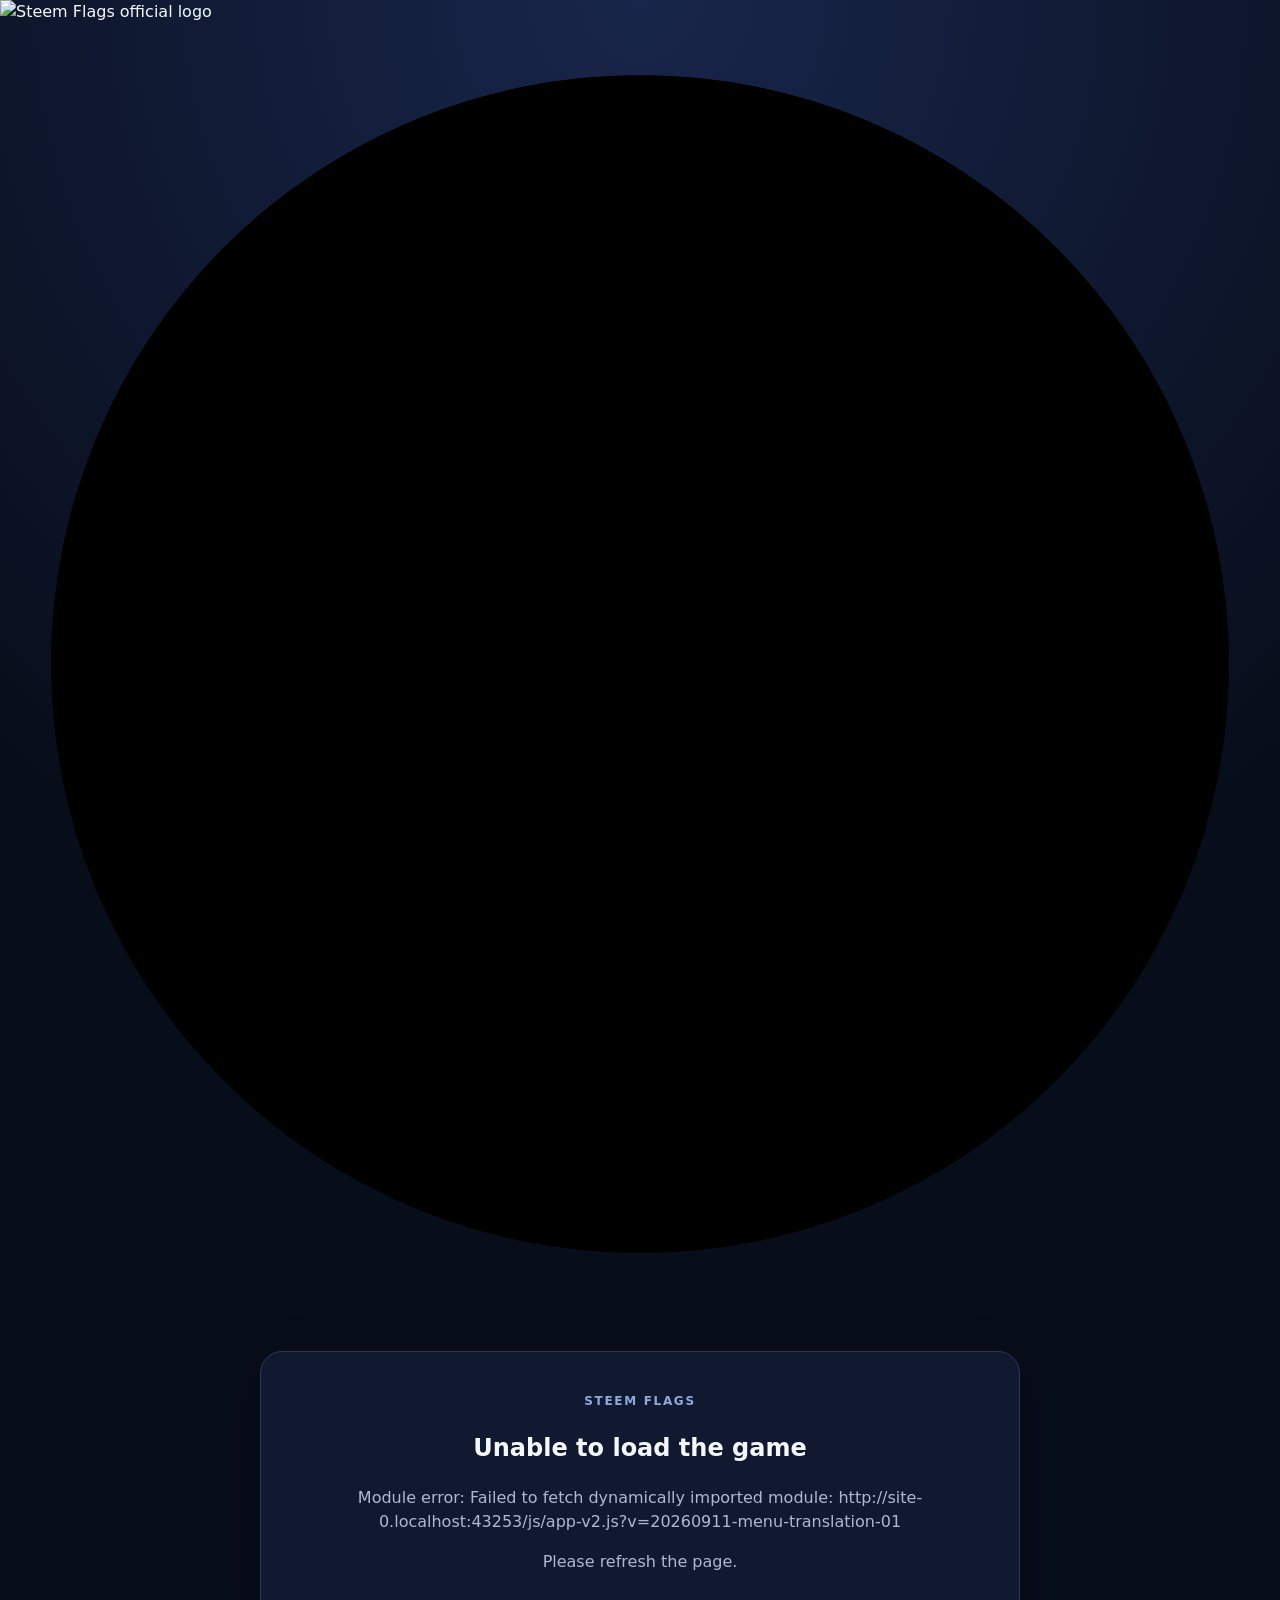
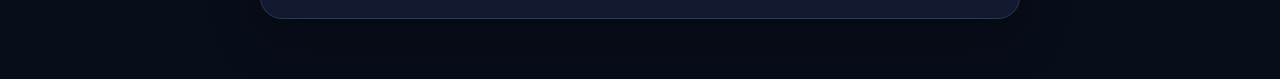
==== index.html @ 1aeba2ec "Refresh app loader version for menu update" ====
<!doctype html><html lang="en" dir="ltr"><head><meta charset="utf-8"><meta name="viewport" content="width=device-width, initial-scale=1, viewport-fit=cover"><meta name="theme-color" content="#080d1a"><meta name="description" content="Steem Flags - Guess the flags and earn $STEEM"><meta name="application-name" content="Steem Flags"><meta name="robots" content="index,follow"><title>Steem Flags</title><link rel="stylesheet" href="css/style.css?v=20260829-mobile-02"><link rel="stylesheet" href="css/preloader.css?v=20260828-logo-01"><script src="js/preloader.js?v=20260828-logo-01" defer></script><script src="js/d2e-logo.js?v=20260826-avatar-03" defer></script><script src="https://unpkg.com/@esteemapp/dsteem@0.11.5/dist/dsteem.js"></script></head><body><div id="sf-preloader" role="status" aria-label="Loading Steem Flags"><div class="sf-loader-inner"><div class="sf-loader-logo" aria-hidden="true"><img class="sf-loader-logo-base" src="./assets/steemflags_logo.png" alt="Steem Flags official logo" decoding="async" fetchpriority="high"></div><svg class="sf-loader-ring" viewBox="0 0 100 100" aria-hidden="true"><defs><linearGradient id="sfRingGradient" x1="0%" y1="100%" x2="100%" y2="0%"><stop offset="0%" stop-color="#ffffff"/><stop offset="50%" stop-color="#ffffff"/><stop offset="100%" stop-color="#ffffff"/></linearGradient></defs><circle class="sf-loader-ring-track" cx="50" cy="50" r="46" pathLength="100"></circle><circle class="sf-loader-ring-progress" cx="50" cy="50" r="46" pathLength="100"></circle></svg></div></div><div id="app" aria-live="polite"><main class="appShell"><section class="card hero"><p class="eyebrow">STEEM FLAGS</p><h1>Loading Steem Flags…</h1><p class="muted">Preparing the game interface.</p></section></main></div><noscript><main class="appShell"><section class="appShell"><h1>Steem Flags</h1><p class="muted">JavaScript is required to play the game.</p></section></noscript><script>window.addEventListener('error',function(event){console.error('Steem Flags startup error:',event.error||event.message);const app=document.getElementById('app');if(app&&app.querySelector('h1')?.textContent.includes('Loading')){const detail=String(event.error?.message||event.message||'JavaScript module failed to load').replace(/[<>&]/g,'');app.innerHTML='<main class="appShell"><section class="card hero"><p class="eyebrow">Unable to load the game</p><p class="muted">Startup error: '+detail+'</p><p class="muted">Please refresh the page.</p></section></main>'}});window.addEventListener('unhandledrejection',function(e){console.error('Steem Flags startup rejection:',e.reason);const app=document.getElementById('app');if(app&&app.querySelector('h1')?.textContent.includes('Loading')){const detail=String(e.reason?.message||e.reason||'Module failed to load').replace(/[<>&]/g,'');app.innerHTML='<main class="appShell"><section class="appShell"><h1>Startup error</h1><p class="muted">'+detail.replace(/[<>&]/g,'')+'</p><p class="muted">Please refresh the page.</p></section></main>'}});</script><script src="js/config.js?v=20260820-01"></script><script src="js/standard-flags.js?v=20260828-flags-02"></script><script src="js/more-info-patch.js?v=20260826-more-info-01"></script><script src="js/app-v2-loader.js?v=20260911-menu-translation-02"></script><script src="js/country-i18n.js?v=20260831-02"></script></body></html>
---- css/style.css ----
:root{font-family:system-ui,-apple-system,BlinkMacSystemFont,"Segoe UI",sans-serif;color:#f5f7ff;background:#080d1a;line-height:1.5}*{box-sizing:border-box}html{direction:ltr}body{margin:0;min-height:100vh;background:radial-gradient(circle at top,#18264b,#080d1a 55%);display:flex;flex-direction:column}.topbar{direction:ltr;position:sticky;top:0;z-index:100;display:block;min-height:64px;padding:8px max(12px,4vw);background:rgba(8,13,26,.94);backdrop-filter:blur(12px);border-bottom:1px solid #263250}.iconButton{display:inline-flex!important;align-items:center;justify-content:center;background:#1b2744;color:#fff;position:absolute!important;left:max(12px,4vw)!important;right:auto!important;top:50%;transform:translateY(-50%)!important;z-index:110;width:46px;height:46px;padding:0;font-size:1.35rem;line-height:1;border:0;border-radius:12px;cursor:pointer;touch-action:manipulation;-webkit-tap-highlight-color:transparent;direction:ltr!important}.brand{color:#fff;text-decoration:none;display:flex;align-items:center;flex:0 0 auto;position:relative;z-index:105}.stats{display:flex;justify-content:flex-end;align-items:center;gap:12px;font-size:.86rem;margin-left:0;min-width:0;width:100%;padding-left:64px;white-space:nowrap;overflow-x:auto;overflow-y:hidden}.stats[hidden]{display:none}.asset{display:inline-flex;align-items:center;gap:5px;flex:0 0 auto;white-space:nowrap}.assetIcon{display:inline-flex;align-items:center;justify-content:center;font-size:.78rem;font-weight:800}.steemAsset{gap:5px;flex:0 0 auto}.steemLogo{width:18px!important;height:18px!important;min-width:18px!important;max-width:18px!important;min-height:18px!important;max-height:18px!important;display:block;object-fit:contain;flex:0 0 18px}.sfAsset{gap:5px;flex:0 0 auto;white-space:nowrap}.sfLogo{width:20px!important;height:20px!important;min-width:20px!important;max-width:20px!important;min-height:20px!important;max-height:20px!important;display:block;object-fit:contain;object-position:center;flex:0 0 20px}.assetLabel{display:inline!important;visibility:visible!important;opacity:1!important;font-weight:500}.gameLogo{display:block;object-fit:contain;pointer-events:none}.logoSmall{width:48px;height:48px;flex:0 0 48px}.logoMedium{width:min(190px,45vw);height:auto;aspect-ratio:600/620;margin:0 auto 14px}.iconButton,.menu button,.primary,.secondary{font:inherit}.menu{position:fixed;top:72px;left:max(12px,4vw);right:auto;z-index:200;background:#111a30;border:1px solid #2b3858;border-radius:14px;padding:8px;box-shadow:0 12px 35px #0008;min-width:190px}.menu>*{display:block;width:100%;padding:10px 14px;color:#fff;background:transparent;text-decoration:none;text-align:left;border-radius:8px}.menu>*:hover{background:#1e2b4a}.menuLanguage{display:flex!important;align-items:center;justify-content:space-between;gap:10px}.menuLanguage select{background:#182442;color:#fff;border:1px solid #39496f;border-radius:8px;padding:7px}.appShell{width:min(760px,92vw);margin:auto;padding:40px 0}.card{background:rgba(17,26,48,.94);border:1px solid #2b3858;border-radius:22px;padding:28px;box-shadow:0 18px 50px #0005;margin-bottom:20px}.hero{text-align:center}.eyebrow{letter-spacing:.14em;font-size:.75rem;color:#8fa9dc;font-weight:700}.muted{color:#aeb9d0}.primary{background:#5b7cfa;color:#fff;font-weight:800;min-width:180px;border:0;border-radius:12px;padding:11px 15px;cursor:pointer}.secondary{background:#26365c;color:#fff;border:0;border-radius:12px;padding:11px 15px;cursor:pointer}.resumeButton{display:block;margin:12px auto 0}.primary:disabled{opacity:.55;cursor:not-allowed}.gameHeader{display:flex;justify-content:space-between;color:#aeb9d0;font-size:.9rem}.quizProgress{height:6px;width:100%;background:#202d49;border-radius:999px;overflow:hidden;margin:0 0 12px}.quizProgressBar{height:100%;width:0;background:#3d8bfd;border-radius:999px;transition:width .3s ease}.flagWrap{display:grid;place-items:center;min-height:220px;margin:18px 0}.flag{display:flex;align-items:center;justify-content:center;width:min(92%,520px);height:220px;line-height:1;user-select:none;overflow:hidden}.flagImageAsset{display:block;width:auto;height:auto;max-width:100%;max-height:100%;object-fit:contain;filter:drop-shadow(0 8px 18px #0006)}.answers{display:grid;grid-template-columns:1fr 1fr;gap:12px}.answer{padding:15px;border:1px solid #39496f;background:#182442;color:#fff;border-radius:12px;cursor:pointer;font:inherit}.answer:hover{background:#22325a}.answer.correct{background:#165c46}.answer.wrong{background:#6b2932}.answer:disabled{cursor:default}.feedback{min-height:26px;font-weight:700;white-space:pre-line}.feedback.ok{color:#64dfb2}.feedback.bad{color:#ff8792}.countryInfoLink{display:block;width:100%;max-width:100%;margin:8px auto 14px;padding:0 4px;color:#4da3ff;text-decoration:none;font-weight:700;text-align:center;white-space:normal;overflow-wrap:break-word;word-break:normal;line-height:1.35}.countryInfoLink[hidden]{display:none!important}.countryInfoLink:hover{text-decoration:underline;color:#78bfff}.countryInfoLink:visited{color:#4da3ff}.leaderboard table{width:100%;border-collapse:collapse}.leaderboard th,.leaderboard td{padding:9px;border-bottom:1px solid #2b3858;text-align:left}.leaderboard .rank{text-align:center;width:60px}.leaderPlayer{display:flex;align-items:center;gap:9px;min-width:0}.leaderAvatar{width:32px;height:32px;min-width:32px;border-radius:50%;object-fit:cover;display:block;background:#26365c}.leaderboard td:last-child,.leaderboard th:last-child{text-align:center;width:90px}.siteFooter{width:min(760px,92vw);margin:0 auto 24px;padding:14px 18px;border:1px solid rgba(255,255,255,.14);border-radius:18px;background:rgba(17,26,48,.78);box-shadow:0 10px 30px rgba(0,0,0,.22);display:flex;align-items:center;justify-content:center;gap:8px;flex-wrap:wrap;text-align:center;font-size:.85rem;color:#aeb9d0}.siteFooter div{display:inline-flex;align-items:center}.siteFooter div+div::before{content:"•";margin-right:8px;color:#61739c}.siteFooter a{color:#4da3ff;text-decoration:none;font-weight:600}.siteFooter a:hover{text-decoration:underline;color:#78bfff}.siteFooter a:visited{color:#4da3ff}.steemSignupLink{color:#4da3ff}.steemSignupLink:hover{color:#78bfff}.steemSignupLink:visited{color:#4da3ff}.aboutText a:visited{color:#4da3ff}@media(max-width:560px){.topbar{min-height:58px;padding:6px 8px}.stats{gap:6px;font-size:.72rem;padding-left:52px}.steemLogo{width:16px!important;height:16px!important;min-width:16px!important;max-width:16px!important;min-height:16px!important;max-height:16px!important;flex-basis:16px}.sfLogo{width:18px!important;height:18px!important;min-width:18px!important;max-width:18px!important;min-height:18px!important;max-height:18px!important;flex-basis:18px}.logoSmall{width:40px;height:40px;flex-basis:40px}.iconButton{width:42px;height:42px}.appShell{width:calc(100vw - 16px);padding:8px 0 12px}.card{padding:12px 12px 14px;border-radius:16px;margin-bottom:10px}.gameHeader{font-size:.82rem;line-height:1.2;margin-bottom:4px}.quizProgress{height:5px;margin-bottom:7px}.flagWrap{min-height:clamp(125px,28vh,165px);height:clamp(125px,28vh,165px);margin:7px 0}.flag{width:100%;height:100%;max-height:165px}.flagImageAsset{max-width:100%;max-height:100%;width:auto;height:auto;object-fit:contain}.answers{grid-template-columns:1fr 1fr;gap:7px;margin-top:6px}.answer{min-height:48px;padding:9px 6px;font-size:.86rem;line-height:1.2}.feedback{min-height:22px;font-size:.88rem;line-height:1.25;margin:2px 0}.countryInfoLink{width:100%;max-width:100%;margin:4px auto 7px;padding:0 4px;font-size:.82rem;line-height:1.3;text-align:center;white-space:normal;overflow-wrap:break-word;word-break:normal}.primary,.secondary{padding:9px 12px;min-height:42px}.appShell:has(#gameView:not([hidden])){padding-top:4px;padding-bottom:4px}.card:has(#gameView:not([hidden])){padding:10px 10px 12px;margin-bottom:4px}.card:has(#gameView:not([hidden])) .flagWrap{margin:5px 0;min-height:clamp(120px,27vh,155px);height:clamp(120px,27vh,155px)}.card:has(#gameView:not([hidden])) .flag{max-height:155px}.card:has(#gameView:not([hidden])) .answers{gap:6px;margin-top:4px}.card:has(#gameView:not([hidden])) .answer{min-height:46px;padding:8px 5px}.card:has(#gameView:not([hidden])) .countryInfoLink{margin:3px auto 5px}.card:has(#gameView:not([hidden])) .feedback{min-height:20px;margin:1px 0}.logoMedium{width:140px}.leaderAvatar{width:30px;height:30px;min-width:30px}.siteFooter{width:calc(100vw - 16px);margin:0 auto 12px;padding:11px 12px;border-radius:15px;gap:4px;font-size:.78rem;line-height:1.35}.siteFooter div+div::before{margin-right:6px}}@media(max-width:560px) and (max-height:700px){.topbar{min-height:54px}.appShell:has(#gameView:not([hidden])){padding-top:2px}.card:has(#gameView:not([hidden])){padding:8px 9px 10px}.card:has(#gameView:not([hidden])) .flagWrap{min-height:105px;height:105px}.card:has(#gameView:not([hidden])) .flag{max-height:105px}.card:has(#gameView:not([hidden])) .answer{min-height:43px;padding:7px 4px;font-size:.82rem}.card:has(#gameView:not([hidden])) .quizProgress{margin-bottom:5px}.card:has(#gameView:not([hidden])) .countryInfoLink{margin:2px auto 4px;font-size:.78rem}}
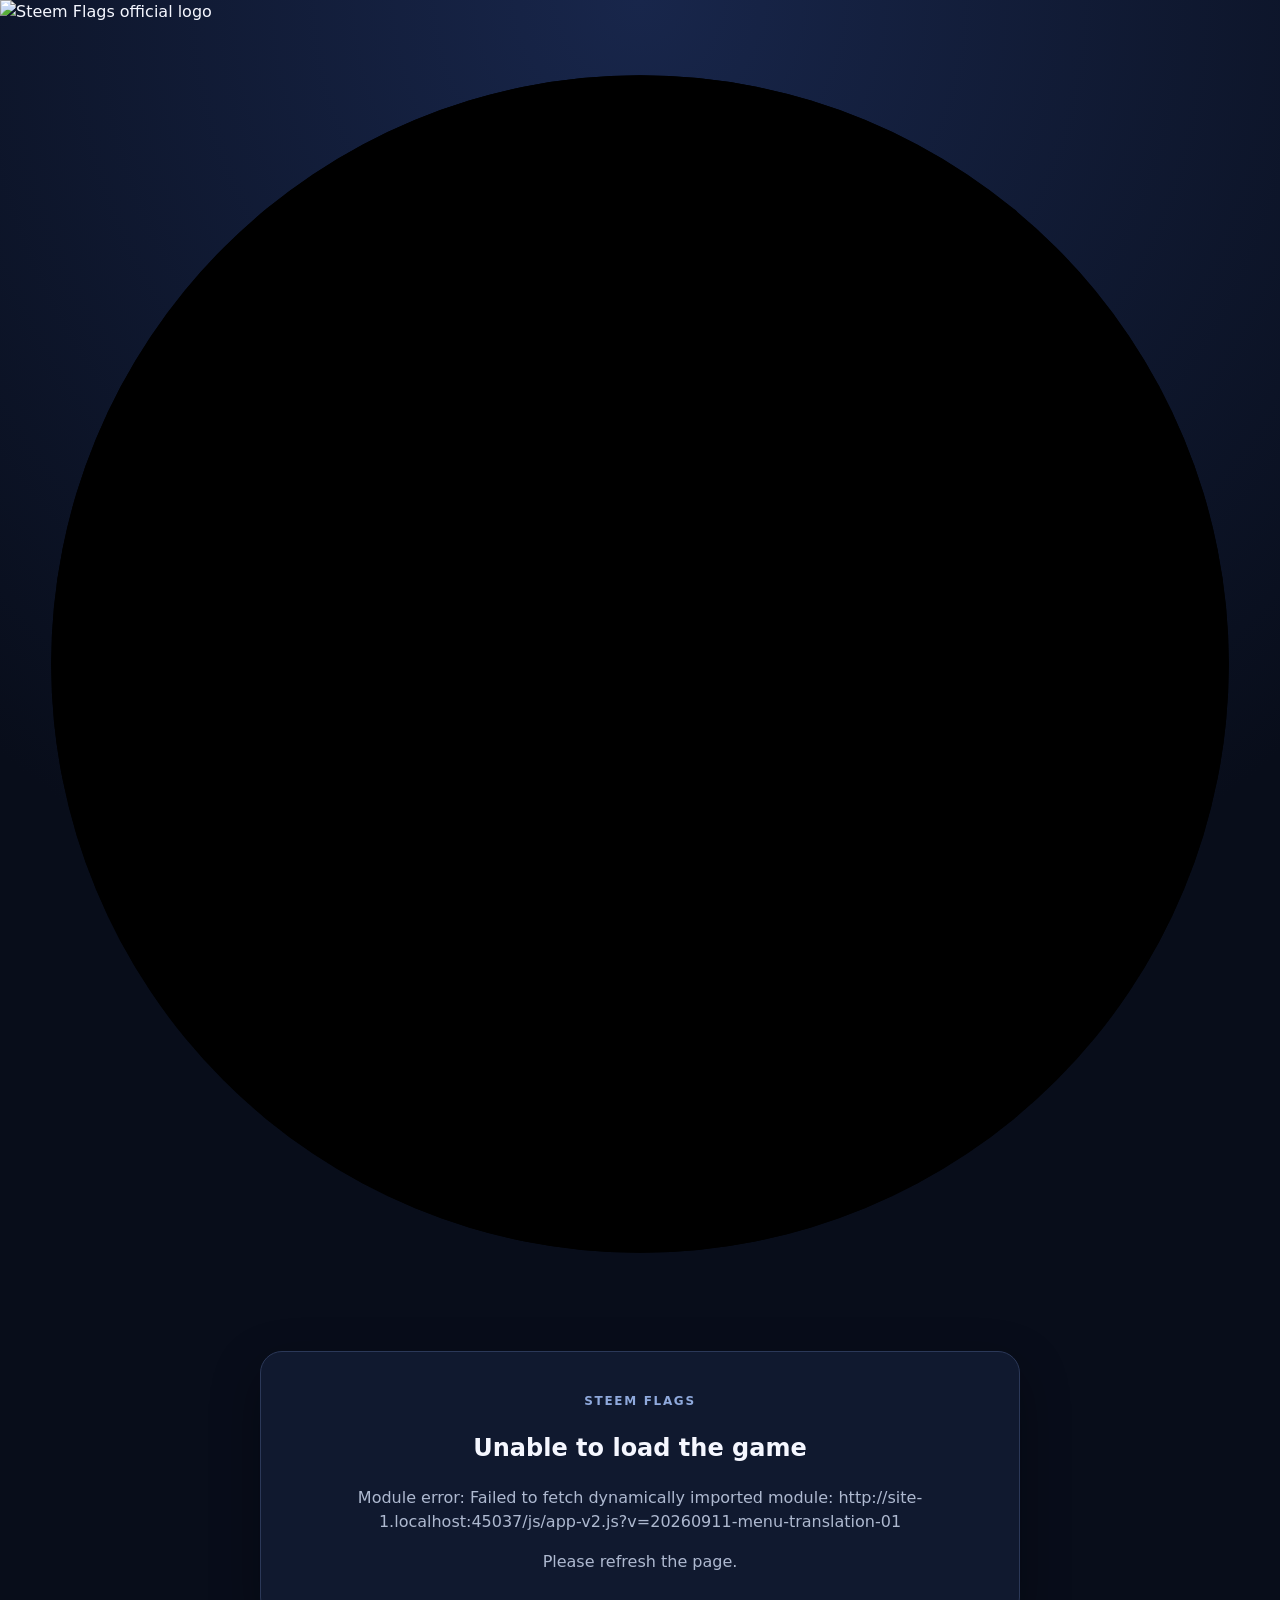
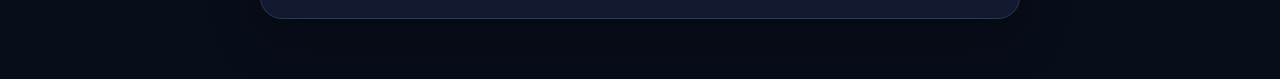
==== commit 4697b4c2: "Update index.html" ====
--- a/index.html
+++ b/index.html
@@ -1 +1 @@
-<!doctype html><html lang="en" dir="ltr"><head><meta charset="utf-8"><meta name="viewport" content="width=device-width, initial-scale=1, viewport-fit=cover"><meta name="theme-color" content="#080d1a"><meta name="description" content="Steem Flags - Guess the flags and earn $STEEM"><meta name="application-name" content="Steem Flags"><meta name="robots" content="index,follow"><title>Steem Flags</title><link rel="stylesheet" href="css/style.css?v=20260829-mobile-02"><link rel="stylesheet" href="css/preloader.css?v=20260828-logo-01"><script src="js/preloader.js?v=20260828-logo-01" defer></script><script src="js/d2e-logo.js?v=20260826-avatar-03" defer></script><script src="https://unpkg.com/@esteemapp/dsteem@0.11.5/dist/dsteem.js"></script></head><body><div id="sf-preloader" role="status" aria-label="Loading Steem Flags"><div class="sf-loader-inner"><div class="sf-loader-logo" aria-hidden="true"><img class="sf-loader-logo-base" src="./assets/steemflags_logo.png" alt="Steem Flags official logo" decoding="async" fetchpriority="high"></div><svg class="sf-loader-ring" viewBox="0 0 100 100" aria-hidden="true"><defs><linearGradient id="sfRingGradient" x1="0%" y1="100%" x2="100%" y2="0%"><stop offset="0%" stop-color="#ffffff"/><stop offset="50%" stop-color="#ffffff"/><stop offset="100%" stop-color="#ffffff"/></linearGradient></defs><circle class="sf-loader-ring-track" cx="50" cy="50" r="46" pathLength="100"></circle><circle class="sf-loader-ring-progress" cx="50" cy="50" r="46" pathLength="100"></circle></svg></div></div><div id="app" aria-live="polite"><main class="appShell"><section class="card hero"><p class="eyebrow">STEEM FLAGS</p><h1>Loading Steem Flags…</h1><p class="muted">Preparing the game interface.</p></section></main></div><noscript><main class="appShell"><section class="appShell"><h1>Steem Flags</h1><p class="muted">JavaScript is required to play the game.</p></section></noscript><script>window.addEventListener('error',function(event){console.error('Steem Flags startup error:',event.error||event.message);const app=document.getElementById('app');if(app&&app.querySelector('h1')?.textContent.includes('Loading')){const detail=String(event.error?.message||event.message||'JavaScript module failed to load').replace(/[<>&]/g,'');app.innerHTML='<main class="appShell"><section class="card hero"><p class="eyebrow">Unable to load the game</p><p class="muted">Startup error: '+detail+'</p><p class="muted">Please refresh the page.</p></section></main>'}});window.addEventListener('unhandledrejection',function(e){console.error('Steem Flags startup rejection:',e.reason);const app=document.getElementById('app');if(app&&app.querySelector('h1')?.textContent.includes('Loading')){const detail=String(e.reason?.message||e.reason||'Module failed to load').replace(/[<>&]/g,'');app.innerHTML='<main class="appShell"><section class="appShell"><h1>Startup error</h1><p class="muted">'+detail.replace(/[<>&]/g,'')+'</p><p class="muted">Please refresh the page.</p></section></main>'}});</script><script src="js/config.js?v=20260820-01"></script><script src="js/standard-flags.js?v=20260828-flags-02"></script><script src="js/more-info-patch.js?v=20260826-more-info-01"></script><script src="js/app-v2-loader.js?v=20260911-menu-translation-02"></script><script src="js/country-i18n.js?v=20260831-02"></script></body></html>+<!doctype html><html lang="en" dir="ltr"><head><meta charset="utf-8"><meta name="viewport" content="width=device-width, initial-scale=1, viewport-fit=cover"><meta name="theme-color" content="#080d1a"><meta name="description" content="Steem Flags - Guess the flags and earn $STEEM"><meta name="application-name" content="Steem Flags"><meta name="robots" content="index,follow"><meta name="adsbitvex-verify" content="HLjoGDGGb2UJ88sHkWaZpBTD"><title>Steem Flags</title><link rel="stylesheet" href="css/style.css?v=20260829-mobile-02"><link rel="stylesheet" href="css/preloader.css?v=20260828-logo-01"><script src="js/preloader.js?v=20260828-logo-01" defer></script><script src="js/d2e-logo.js?v=20260826-avatar-03" defer></script><script src="https://unpkg.com/@esteemapp/dsteem@0.11.5/dist/dsteem.js"></script></head><body><div id="sf-preloader" role="status" aria-label="Loading Steem Flags"><div class="sf-loader-inner"><div class="sf-loader-logo" aria-hidden="true"><img class="sf-loader-logo-base" src="./assets/steemflags_logo.png" alt="Steem Flags official logo" decoding="async" fetchpriority="high"></div><svg class="sf-loader-ring" viewBox="0 0 100 100" aria-hidden="true"><defs><linearGradient id="sfRingGradient" x1="0%" y1="100%" x2="100%" y2="0%"><stop offset="0%" stop-color="#ffffff"/><stop offset="50%" stop-color="#ffffff"/><stop offset="100%" stop-color="#ffffff"/></linearGradient></defs><circle class="sf-loader-ring-track" cx="50" cy="50" r="46" pathLength="100"></circle><circle class="sf-loader-ring-progress" cx="50" cy="50" r="46" pathLength="100"></circle></svg></div></div><div id="app" aria-live="polite"><main class="appShell"><section class="card hero"><p class="eyebrow">STEEM FLAGS</p><h1>Loading Steem Flags…</h1><p class="muted">Preparing the game interface.</p></section></main></div><noscript><main class="appShell"><section class="appShell"><h1>Steem Flags</h1><p class="muted">JavaScript is required to play the game.</p></section></noscript><script>window.addEventListener('error',function(event){console.error('Steem Flags startup error:',event.error||event.message);const app=document.getElementById('app');if(app&&app.querySelector('h1')?.textContent.includes('Loading')){const detail=String(event.error?.message||event.message||'JavaScript module failed to load').replace(/[<>&]/g,'');app.innerHTML='<main class="appShell"><section class="card hero"><p class="eyebrow">Unable to load the game</p><p class="muted">Startup error: '+detail+'</p><p class="muted">Please refresh the page.</p></section></main>'}});window.addEventListener('unhandledrejection',function(e){console.error('Steem Flags startup rejection:',e.reason);const app=document.getElementById('app');if(app&&app.querySelector('h1')?.textContent.includes('Loading')){const detail=String(e.reason?.message||e.reason||'Module failed to load').replace(/[<>&]/g,'');app.innerHTML='<main class="appShell"><section class="appShell"><h1>Startup error</h1><p class="muted">'+detail.replace(/[<>&]/g,'')+'</p><p class="muted">Please refresh the page.</p></section></main>'}});</script><script src="js/config.js?v=20260820-01"></script><script src="js/standard-flags.js?v=20260828-flags-02"></script><script src="js/more-info-patch.js?v=20260826-more-info-01"></script><script src="js/app-v2-loader.js?v=20260911-menu-translation-02"></script><script src="js/country-i18n.js?v=20260831-02"></script></body></html>
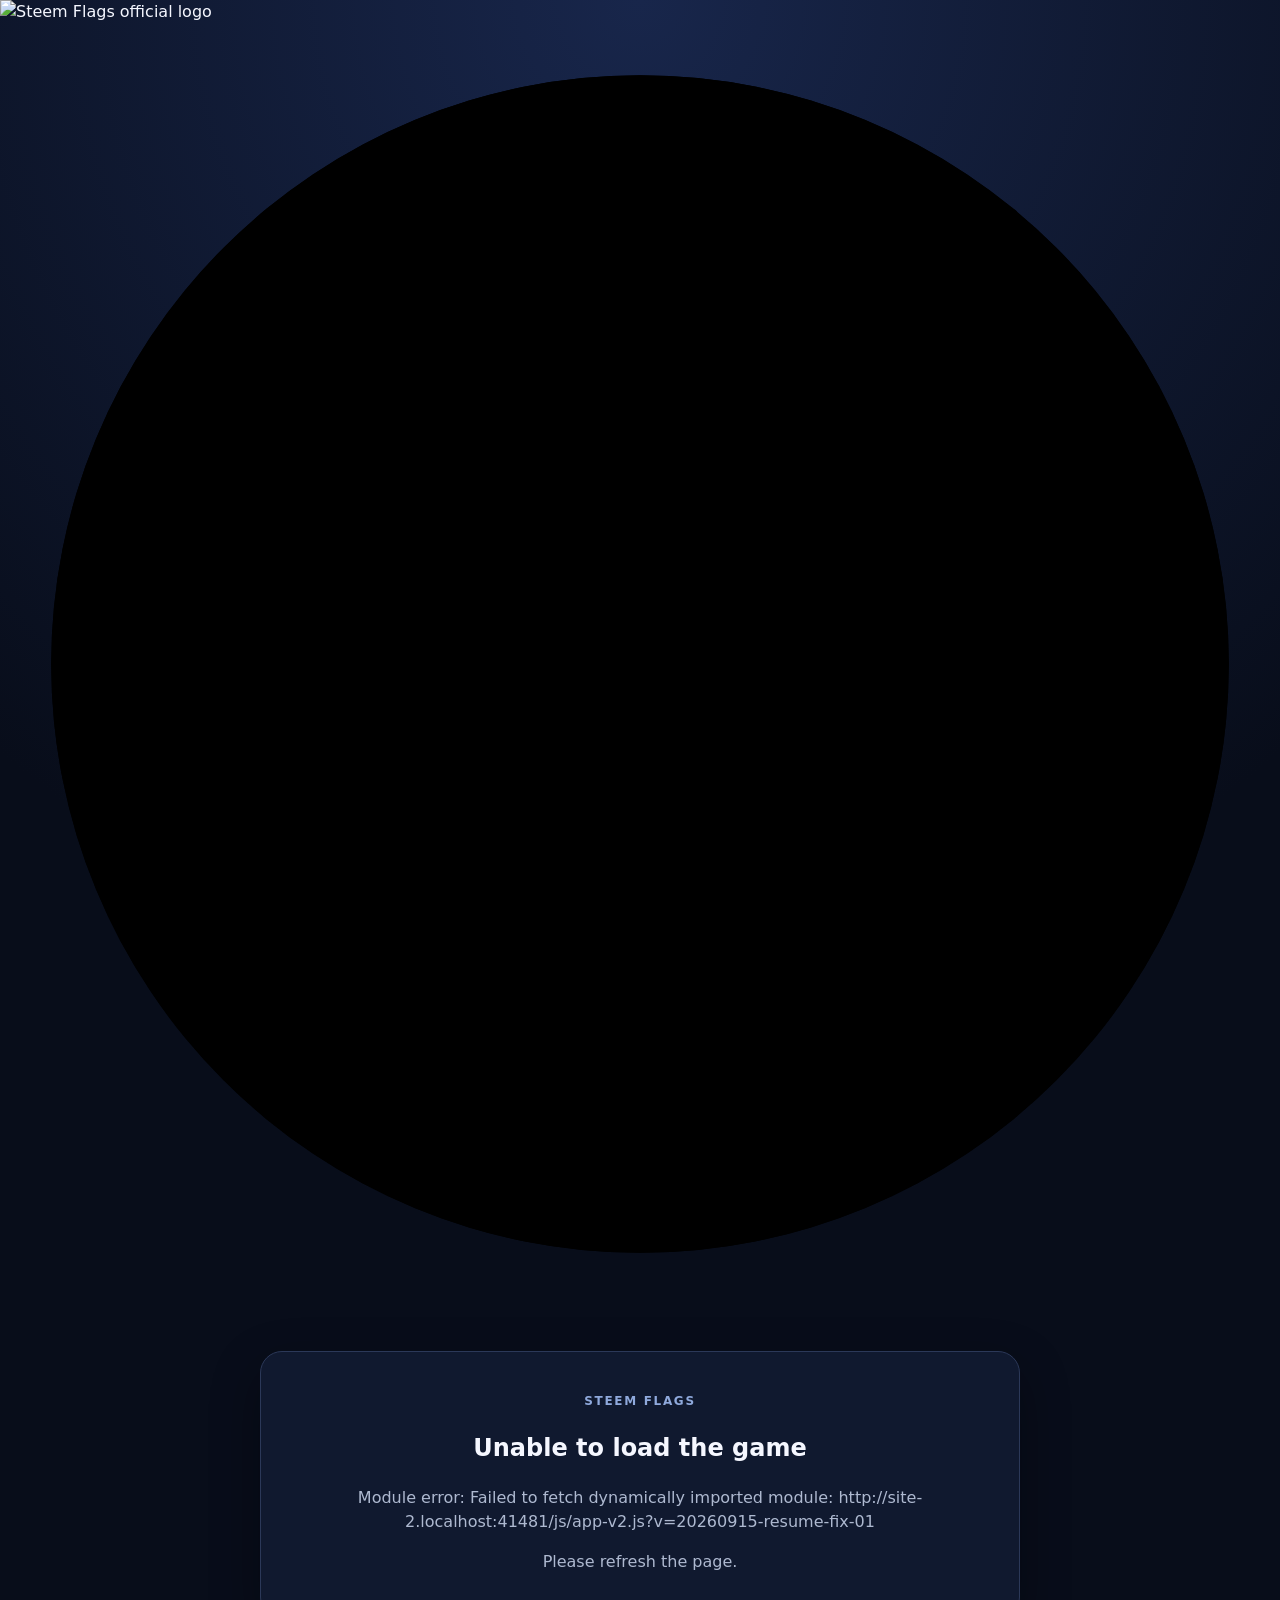
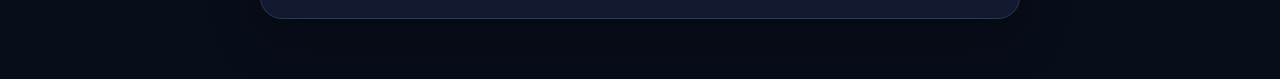
==== commit 532621c7: "Force fresh app loader cache" ====
--- a/index.html
+++ b/index.html
@@ -1 +1 @@
-<!doctype html><html lang="en" dir="ltr"><head><meta charset="utf-8"><meta name="viewport" content="width=device-width, initial-scale=1, viewport-fit=cover"><meta name="theme-color" content="#080d1a"><meta name="description" content="Steem Flags - Guess the flags and earn $STEEM"><meta name="application-name" content="Steem Flags"><meta name="robots" content="index,follow"><meta name="adsbitvex-verify" content="HLjoGDGGb2UJ88sHkWaZpBTD"><title>Steem Flags</title><link rel="stylesheet" href="css/style.css?v=20260829-mobile-02"><link rel="stylesheet" href="css/preloader.css?v=20260828-logo-01"><script src="js/preloader.js?v=20260828-logo-01" defer></script><script src="js/d2e-logo.js?v=20260826-avatar-03" defer></script><script src="https://unpkg.com/@esteemapp/dsteem@0.11.5/dist/dsteem.js"></script></head><body><div id="sf-preloader" role="status" aria-label="Loading Steem Flags"><div class="sf-loader-inner"><div class="sf-loader-logo" aria-hidden="true"><img class="sf-loader-logo-base" src="./assets/steemflags_logo.png" alt="Steem Flags official logo" decoding="async" fetchpriority="high"></div><svg class="sf-loader-ring" viewBox="0 0 100 100" aria-hidden="true"><defs><linearGradient id="sfRingGradient" x1="0%" y1="100%" x2="100%" y2="0%"><stop offset="0%" stop-color="#ffffff"/><stop offset="50%" stop-color="#ffffff"/><stop offset="100%" stop-color="#ffffff"/></linearGradient></defs><circle class="sf-loader-ring-track" cx="50" cy="50" r="46" pathLength="100"></circle><circle class="sf-loader-ring-progress" cx="50" cy="50" r="46" pathLength="100"></circle></svg></div></div><div id="app" aria-live="polite"><main class="appShell"><section class="card hero"><p class="eyebrow">STEEM FLAGS</p><h1>Loading Steem Flags…</h1><p class="muted">Preparing the game interface.</p></section></main></div><noscript><main class="appShell"><section class="appShell"><h1>Steem Flags</h1><p class="muted">JavaScript is required to play the game.</p></section></noscript><script>window.addEventListener('error',function(event){console.error('Steem Flags startup error:',event.error||event.message);const app=document.getElementById('app');if(app&&app.querySelector('h1')?.textContent.includes('Loading')){const detail=String(event.error?.message||event.message||'JavaScript module failed to load').replace(/[<>&]/g,'');app.innerHTML='<main class="appShell"><section class="card hero"><p class="eyebrow">Unable to load the game</p><p class="muted">Startup error: '+detail+'</p><p class="muted">Please refresh the page.</p></section></main>'}});window.addEventListener('unhandledrejection',function(e){console.error('Steem Flags startup rejection:',e.reason);const app=document.getElementById('app');if(app&&app.querySelector('h1')?.textContent.includes('Loading')){const detail=String(e.reason?.message||e.reason||'Module failed to load').replace(/[<>&]/g,'');app.innerHTML='<main class="appShell"><section class="appShell"><h1>Startup error</h1><p class="muted">'+detail.replace(/[<>&]/g,'')+'</p><p class="muted">Please refresh the page.</p></section></main>'}});</script><script src="js/config.js?v=20260820-01"></script><script src="js/standard-flags.js?v=20260828-flags-02"></script><script src="js/more-info-patch.js?v=20260826-more-info-01"></script><script src="js/app-v2-loader.js?v=20260911-menu-translation-02"></script><script src="js/country-i18n.js?v=20260831-02"></script></body></html>
+<!doctype html><html lang="en" dir="ltr"><head><meta charset="utf-8"><meta name="viewport" content="width=device-width, initial-scale=1, viewport-fit=cover"><meta name="theme-color" content="#080d1a"><meta name="description" content="Steem Flags - Guess the flags and earn $STEEM"><meta name="application-name" content="Steem Flags"><meta name="robots" content="index,follow"><meta name="adsbitvex-verify" content="HLjoGDGGb2UJ88sHkWaZpBTD"><title>Steem Flags</title><link rel="stylesheet" href="css/style.css?v=20260829-mobile-02"><link rel="stylesheet" href="css/preloader.css?v=20260828-logo-01"><script src="js/preloader.js?v=20260828-logo-01" defer></script><script src="js/d2e-logo.js?v=20260826-avatar-03" defer></script><script src="https://unpkg.com/@esteemapp/dsteem@0.11.5/dist/dsteem.js"></script></head><body><div id="sf-preloader" role="status" aria-label="Loading Steem Flags"><div class="sf-loader-inner"><div class="sf-loader-logo" aria-hidden="true"><img class="sf-loader-logo-base" src="./assets/steemflags_logo.png" alt="Steem Flags official logo" decoding="async" fetchpriority="high"></div><svg class="sf-loader-ring" viewBox="0 0 100 100" aria-hidden="true"><defs><linearGradient id="sfRingGradient" x1="0%" y1="100%" x2="100%" y2="0%"><stop offset="0%" stop-color="#ffffff"/><stop offset="50%" stop-color="#ffffff"/><stop offset="100%" stop-color="#ffffff"/></linearGradient></defs><circle class="sf-loader-ring-track" cx="50" cy="50" r="46" pathLength="100"></circle><circle class="sf-loader-ring-progress" cx="50" cy="50" r="46" pathLength="100"></circle></svg></div></div><div id="app" aria-live="polite"><main class="appShell"><section class="card hero"><p class="eyebrow">STEEM FLAGS</p><h1>Loading Steem Flags…</h1><p class="muted">Preparing the game interface.</p></section></main></div><noscript><main class="appShell"><section class="appShell"><h1>Steem Flags</h1><p class="muted">JavaScript is required to play the game.</p></section></noscript><script>window.addEventListener('error',function(event){console.error('Steem Flags startup error:',event.error||event.message);const app=document.getElementById('app');if(app&&app.querySelector('h1')?.textContent.includes('Loading')){const detail=String(event.error?.message||event.message||'JavaScript module failed to load').replace(/[<>&]/g,'');app.innerHTML='<main class="appShell"><section class="card hero"><p class="eyebrow">Unable to load the game</p><p class="muted">Startup error: '+detail+'</p><p class="muted">Please refresh the page.</p></section></main>'}});window.addEventListener('unhandledrejection',function(e){console.error('Steem Flags startup rejection:',e.reason);const app=document.getElementById('app');if(app&&app.querySelector('h1')?.textContent.includes('Loading')){const detail=String(e.reason?.message||e.reason||'Module failed to load').replace(/[<>&]/g,'');app.innerHTML='<main class="appShell"><section class="appShell"><h1>Startup error</h1><p class="muted">'+detail.replace(/[<>&]/g,'')+'</p><p class="muted">Please refresh the page.</p></section></main>'}});</script><script src="js/config.js?v=20260820-01"></script><script src="js/standard-flags.js?v=20260828-flags-02"></script><script src="js/more-info-patch.js?v=20260826-more-info-01"></script><script src="js/app-v2-loader.js?v=20260915-cache-fix-01"></script><script src="js/country-i18n.js?v=20260831-02"></script></body></html>
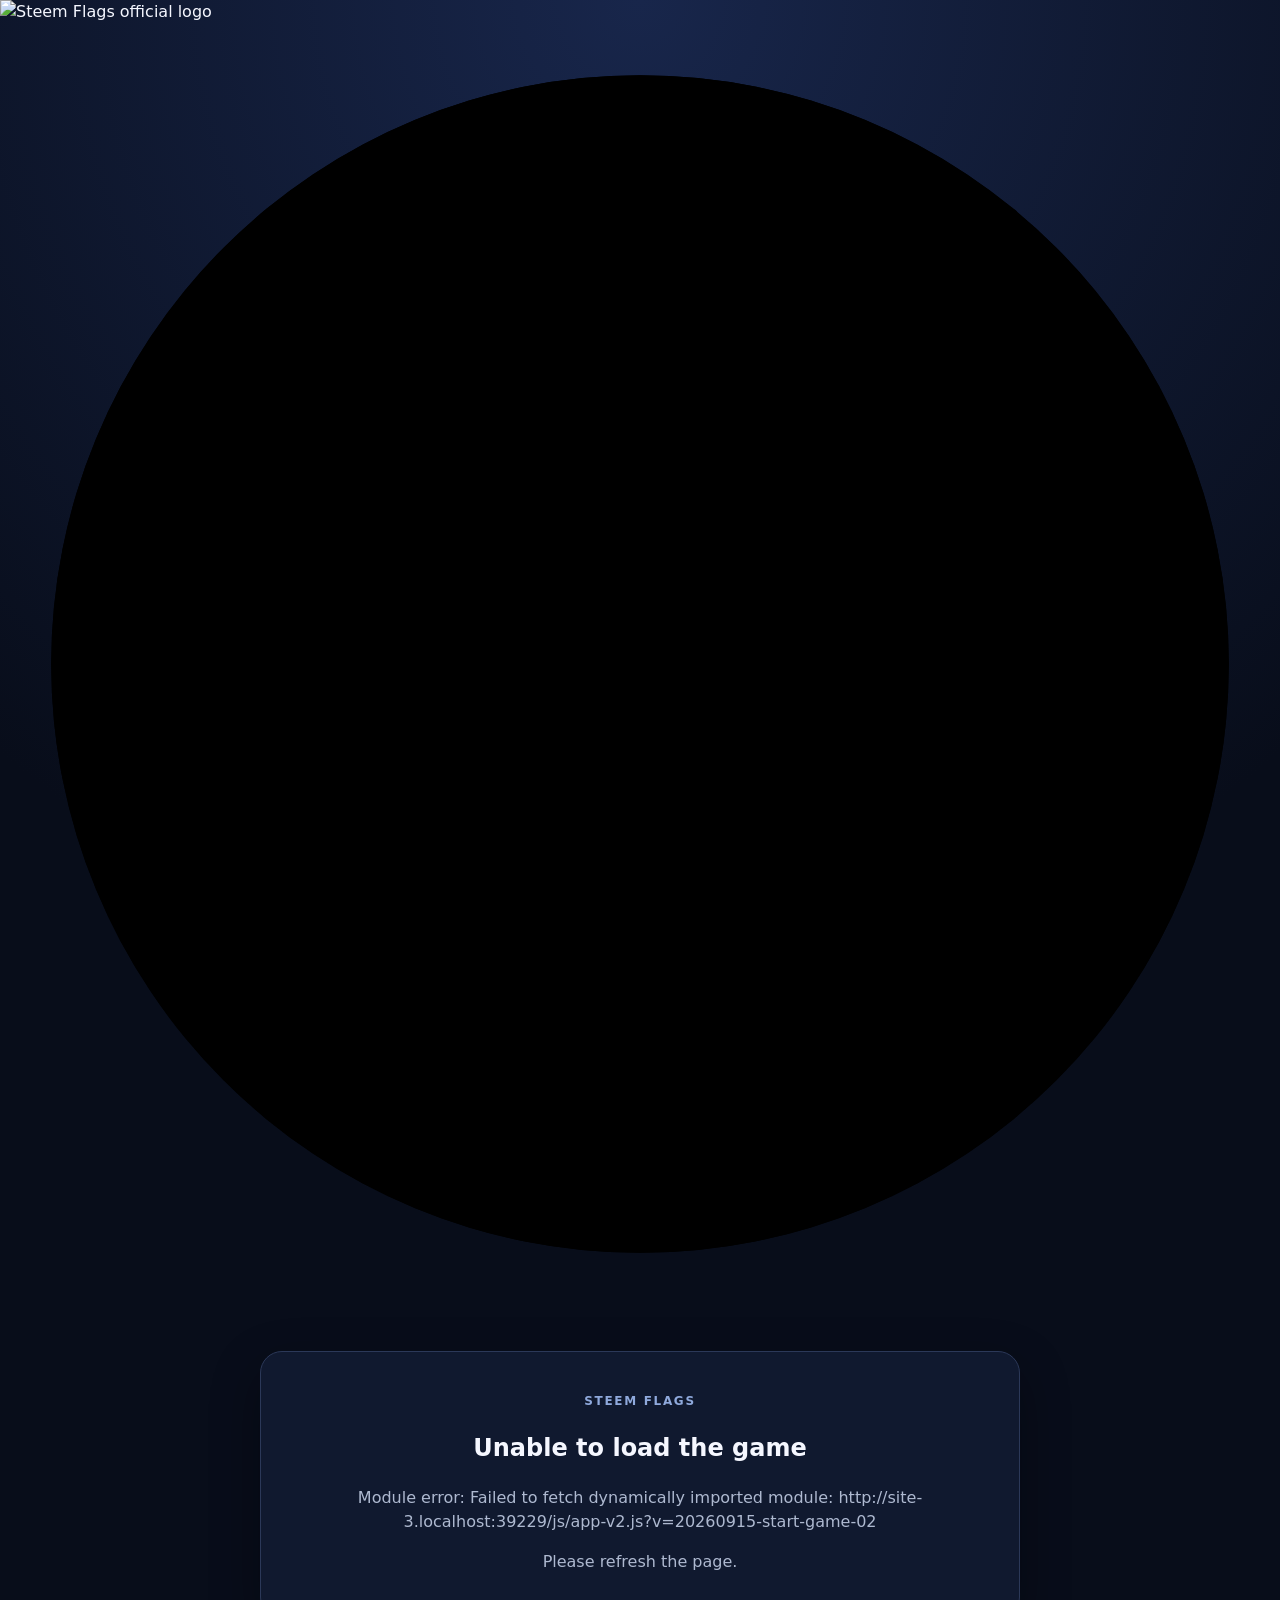
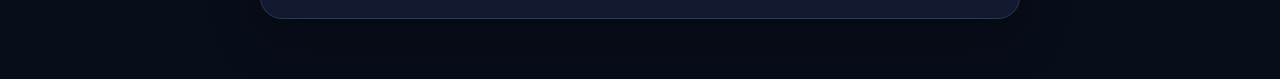
==== commit d72a78db: "Bump app loader cache version for Start Game fix" ====
--- a/index.html
+++ b/index.html
@@ -1 +1 @@
-<!doctype html><html lang="en" dir="ltr"><head><meta charset="utf-8"><meta name="viewport" content="width=device-width, initial-scale=1, viewport-fit=cover"><meta name="theme-color" content="#080d1a"><meta name="description" content="Steem Flags - Guess the flags and earn $STEEM"><meta name="application-name" content="Steem Flags"><meta name="robots" content="index,follow"><meta name="adsbitvex-verify" content="HLjoGDGGb2UJ88sHkWaZpBTD"><title>Steem Flags</title><link rel="stylesheet" href="css/style.css?v=20260829-mobile-02"><link rel="stylesheet" href="css/preloader.css?v=20260828-logo-01"><script src="js/preloader.js?v=20260828-logo-01" defer></script><script src="js/d2e-logo.js?v=20260826-avatar-03" defer></script><script src="https://unpkg.com/@esteemapp/dsteem@0.11.5/dist/dsteem.js"></script></head><body><div id="sf-preloader" role="status" aria-label="Loading Steem Flags"><div class="sf-loader-inner"><div class="sf-loader-logo" aria-hidden="true"><img class="sf-loader-logo-base" src="./assets/steemflags_logo.png" alt="Steem Flags official logo" decoding="async" fetchpriority="high"></div><svg class="sf-loader-ring" viewBox="0 0 100 100" aria-hidden="true"><defs><linearGradient id="sfRingGradient" x1="0%" y1="100%" x2="100%" y2="0%"><stop offset="0%" stop-color="#ffffff"/><stop offset="50%" stop-color="#ffffff"/><stop offset="100%" stop-color="#ffffff"/></linearGradient></defs><circle class="sf-loader-ring-track" cx="50" cy="50" r="46" pathLength="100"></circle><circle class="sf-loader-ring-progress" cx="50" cy="50" r="46" pathLength="100"></circle></svg></div></div><div id="app" aria-live="polite"><main class="appShell"><section class="card hero"><p class="eyebrow">STEEM FLAGS</p><h1>Loading Steem Flags…</h1><p class="muted">Preparing the game interface.</p></section></main></div><noscript><main class="appShell"><section class="appShell"><h1>Steem Flags</h1><p class="muted">JavaScript is required to play the game.</p></section></noscript><script>window.addEventListener('error',function(event){console.error('Steem Flags startup error:',event.error||event.message);const app=document.getElementById('app');if(app&&app.querySelector('h1')?.textContent.includes('Loading')){const detail=String(event.error?.message||event.message||'JavaScript module failed to load').replace(/[<>&]/g,'');app.innerHTML='<main class="appShell"><section class="card hero"><p class="eyebrow">Unable to load the game</p><p class="muted">Startup error: '+detail+'</p><p class="muted">Please refresh the page.</p></section></main>'}});window.addEventListener('unhandledrejection',function(e){console.error('Steem Flags startup rejection:',e.reason);const app=document.getElementById('app');if(app&&app.querySelector('h1')?.textContent.includes('Loading')){const detail=String(e.reason?.message||e.reason||'Module failed to load').replace(/[<>&]/g,'');app.innerHTML='<main class="appShell"><section class="appShell"><h1>Startup error</h1><p class="muted">'+detail.replace(/[<>&]/g,'')+'</p><p class="muted">Please refresh the page.</p></section></main>'}});</script><script src="js/config.js?v=20260820-01"></script><script src="js/standard-flags.js?v=20260828-flags-02"></script><script src="js/more-info-patch.js?v=20260826-more-info-01"></script><script src="js/app-v2-loader.js?v=20260915-cache-fix-01"></script><script src="js/country-i18n.js?v=20260831-02"></script></body></html>
+<!doctype html><html lang="en" dir="ltr"><head><meta charset="utf-8"><meta name="viewport" content="width=device-width, initial-scale=1, viewport-fit=cover"><meta name="theme-color" content="#080d1a"><meta name="description" content="Steem Flags - Guess the flags and earn $STEEM"><meta name="application-name" content="Steem Flags"><meta name="robots" content="index,follow"><meta name="adsbitvex-verify" content="HLjoGDGGb2UJ88sHkWaZpBTD"><title>Steem Flags</title><link rel="stylesheet" href="css/style.css?v=20260829-mobile-02"><link rel="stylesheet" href="css/preloader.css?v=20260828-logo-01"><script src="js/preloader.js?v=20260828-logo-01" defer></script><script src="js/d2e-logo.js?v=20260826-avatar-03" defer></script><script src="https://unpkg.com/@esteemapp/dsteem@0.11.5/dist/dsteem.js"></script></head><body><div id="sf-preloader" role="status" aria-label="Loading Steem Flags"><div class="sf-loader-inner"><div class="sf-loader-logo" aria-hidden="true"><img class="sf-loader-logo-base" src="./assets/steemflags_logo.png" alt="Steem Flags official logo" decoding="async" fetchpriority="high"></div><svg class="sf-loader-ring" viewBox="0 0 100 100" aria-hidden="true"><defs><linearGradient id="sfRingGradient" x1="0%" y1="100%" x2="100%" y2="0%"><stop offset="0%" stop-color="#ffffff"/><stop offset="50%" stop-color="#ffffff"/><stop offset="100%" stop-color="#ffffff"/></linearGradient></defs><circle class="sf-loader-ring-track" cx="50" cy="50" r="46" pathLength="100"></circle><circle class="sf-loader-ring-progress" cx="50" cy="50" r="46" pathLength="100"></circle></svg></div></div><div id="app" aria-live="polite"><main class="appShell"><section class="card hero"><p class="eyebrow">STEEM FLAGS</p><h1>Loading Steem Flags…</h1><p class="muted">Preparing the game interface.</p></section></main></div><noscript><main class="appShell"><section class="appShell"><h1>Steem Flags</h1><p class="muted">JavaScript is required to play the game.</p></section></noscript><script>window.addEventListener('error',function(event){console.error('Steem Flags startup error:',event.error||event.message);const app=document.getElementById('app');if(app&&app.querySelector('h1')?.textContent.includes('Loading')){const detail=String(event.error?.message||event.message||'JavaScript module failed to load').replace(/[<>&]/g,'');app.innerHTML='<main class="appShell"><section class="card hero"><p class="eyebrow">Unable to load the game</p><p class="muted">Startup error: '+detail+'</p><p class="muted">Please refresh the page.</p></section></main>'}});window.addEventListener('unhandledrejection',function(e){console.error('Steem Flags startup rejection:',e.reason);const app=document.getElementById('app');if(app&&app.querySelector('h1')?.textContent.includes('Loading')){const detail=String(e.reason?.message||e.reason||'Module failed to load').replace(/[<>&]/g,'');app.innerHTML='<main class="appShell"><section class="appShell"><h1>Startup error</h1><p class="muted">'+detail.replace(/[<>&]/g,'')+'</p><p class="muted">Please refresh the page.</p></section></main>'}});</script><script src="js/config.js?v=20260820-01"></script><script src="js/standard-flags.js?v=20260828-flags-02"></script><script src="js/more-info-patch.js?v=20260826-more-info-01"></script><script src="js/app-v2-loader.js?v=20260915-start-game-03"></script><script src="js/country-i18n.js?v=20260831-02"></script></body></html>
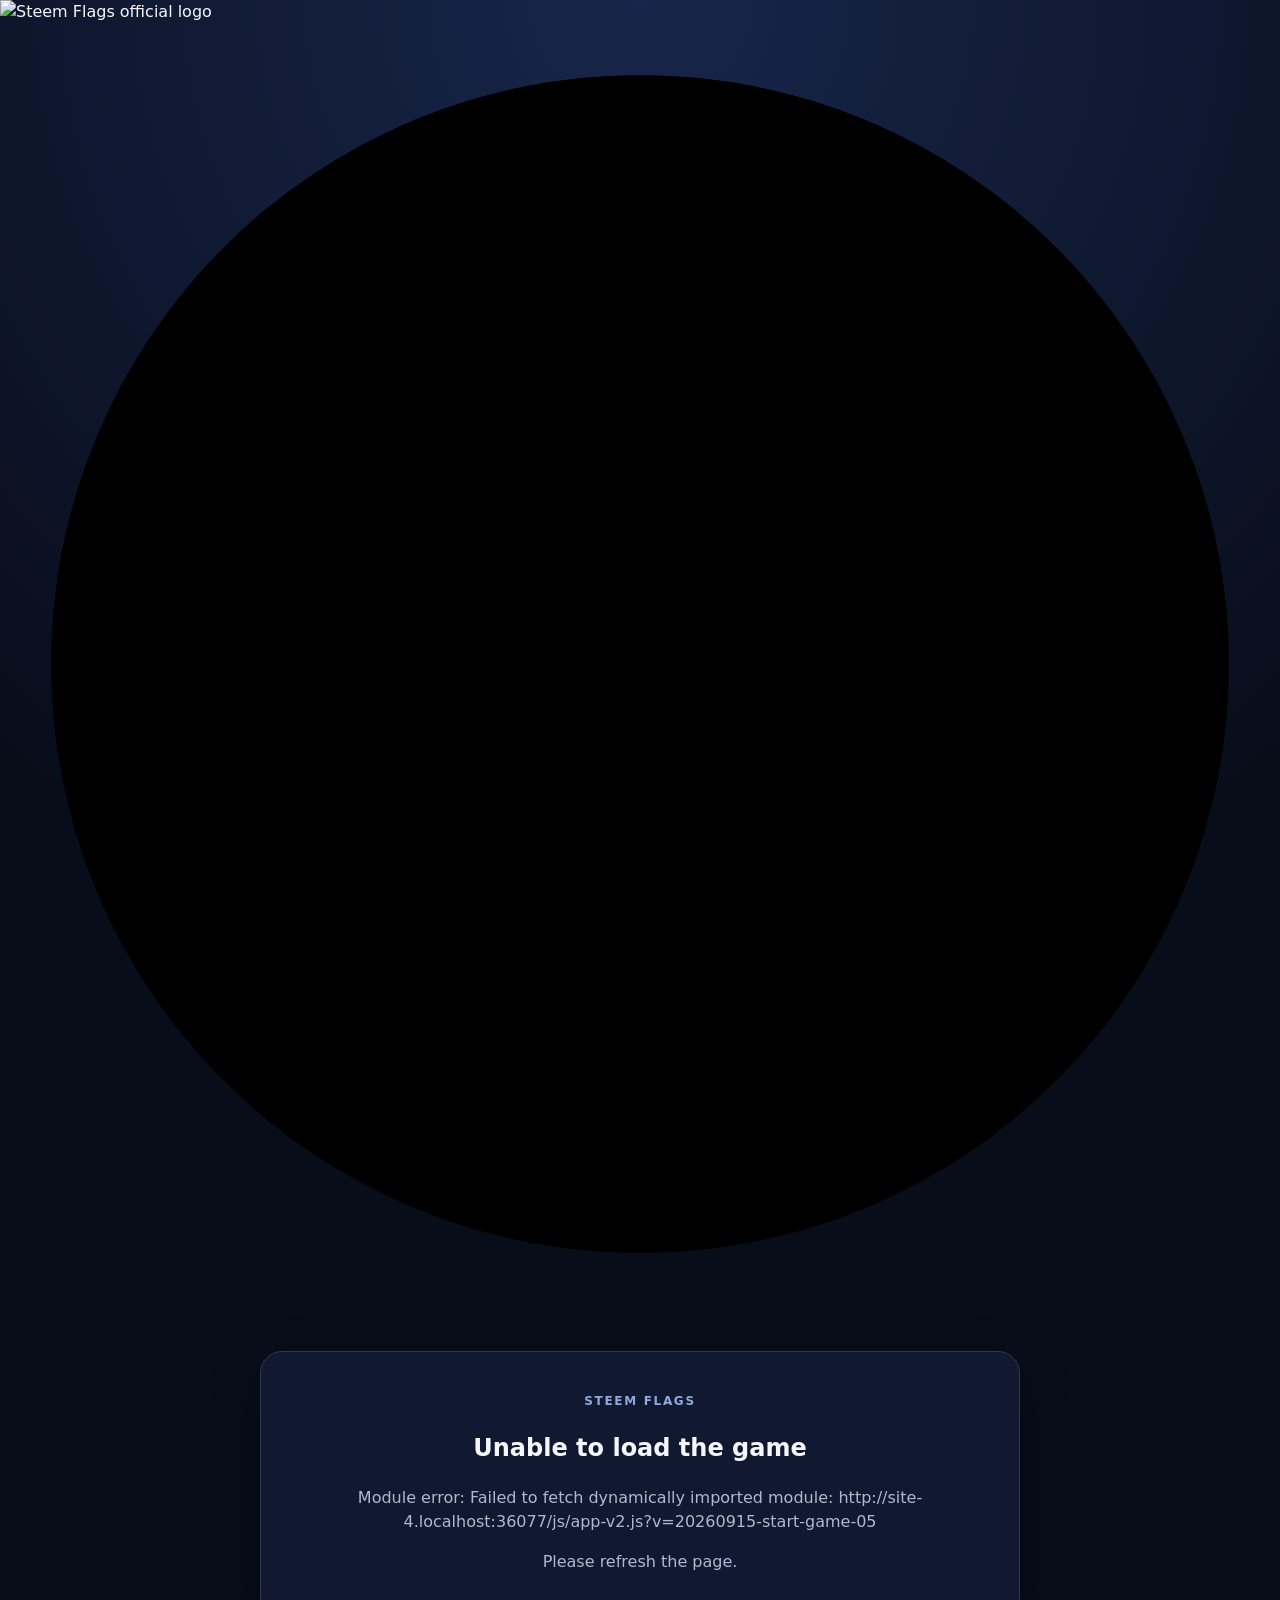
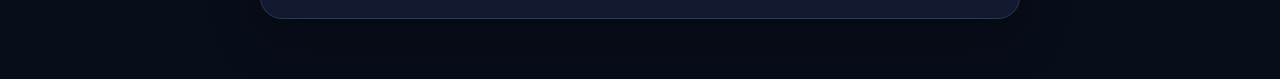
==== commit 1f71bf1d: "Refresh leaderboard flag size CSS cache" ====
--- a/index.html
+++ b/index.html
@@ -1 +1 @@
-<!doctype html><html lang="en" dir="ltr"><head><meta charset="utf-8"><meta name="viewport" content="width=device-width, initial-scale=1, viewport-fit=cover"><meta name="theme-color" content="#080d1a"><meta name="description" content="Steem Flags - Guess the flags and earn $STEEM"><meta name="application-name" content="Steem Flags"><meta name="robots" content="index,follow"><meta name="adsbitvex-verify" content="HLjoGDGGb2UJ88sHkWaZpBTD"><title>Steem Flags</title><link rel="stylesheet" href="css/style.css?v=20260829-mobile-02"><link rel="stylesheet" href="css/preloader.css?v=20260828-logo-01"><script src="js/preloader.js?v=20260828-logo-01" defer></script><script src="js/d2e-logo.js?v=20260826-avatar-03" defer></script><script src="https://unpkg.com/@esteemapp/dsteem@0.11.5/dist/dsteem.js"></script></head><body><div id="sf-preloader" role="status" aria-label="Loading Steem Flags"><div class="sf-loader-inner"><div class="sf-loader-logo" aria-hidden="true"><img class="sf-loader-logo-base" src="./assets/steemflags_logo.png" alt="Steem Flags official logo" decoding="async" fetchpriority="high"></div><svg class="sf-loader-ring" viewBox="0 0 100 100" aria-hidden="true"><defs><linearGradient id="sfRingGradient" x1="0%" y1="100%" x2="100%" y2="0%"><stop offset="0%" stop-color="#ffffff"/><stop offset="50%" stop-color="#ffffff"/><stop offset="100%" stop-color="#ffffff"/></linearGradient></defs><circle class="sf-loader-ring-track" cx="50" cy="50" r="46" pathLength="100"></circle><circle class="sf-loader-ring-progress" cx="50" cy="50" r="46" pathLength="100"></circle></svg></div></div><div id="app" aria-live="polite"><main class="appShell"><section class="card hero"><p class="eyebrow">STEEM FLAGS</p><h1>Loading Steem Flags…</h1><p class="muted">Preparing the game interface.</p></section></main></div><noscript><main class="appShell"><section class="appShell"><h1>Steem Flags</h1><p class="muted">JavaScript is required to play the game.</p></section></noscript><script>window.addEventListener('error',function(event){console.error('Steem Flags startup error:',event.error||event.message);const app=document.getElementById('app');if(app&&app.querySelector('h1')?.textContent.includes('Loading')){const detail=String(event.error?.message||event.message||'JavaScript module failed to load').replace(/[<>&]/g,'');app.innerHTML='<main class="appShell"><section class="card hero"><p class="eyebrow">Unable to load the game</p><p class="muted">Startup error: '+detail+'</p><p class="muted">Please refresh the page.</p></section></main>'}});window.addEventListener('unhandledrejection',function(e){console.error('Steem Flags startup rejection:',e.reason);const app=document.getElementById('app');if(app&&app.querySelector('h1')?.textContent.includes('Loading')){const detail=String(e.reason?.message||e.reason||'Module failed to load').replace(/[<>&]/g,'');app.innerHTML='<main class="appShell"><section class="appShell"><h1>Startup error</h1><p class="muted">'+detail.replace(/[<>&]/g,'')+'</p><p class="muted">Please refresh the page.</p></section></main>'}});</script><script src="js/config.js?v=20260820-01"></script><script src="js/standard-flags.js?v=20260828-flags-02"></script><script src="js/more-info-patch.js?v=20260826-more-info-01"></script><script src="js/app-v2-loader.js?v=20260915-start-game-03"></script><script src="js/country-i18n.js?v=20260831-02"></script></body></html>
+<!doctype html><html lang="en" dir="ltr"><head><meta charset="utf-8"><meta name="viewport" content="width=device-width, initial-scale=1, viewport-fit=cover"><meta name="theme-color" content="#080d1a"><meta name="description" content="Steem Flags - Guess the flags and earn $STEEM"><meta name="application-name" content="Steem Flags"><meta name="robots" content="index,follow"><meta name="adsbitvex-verify" content="HLjoGDGGb2UJ88sHkWaZpBTD"><title>Steem Flags</title><link rel="stylesheet" href="css/style.css?v=20260922-flag-size-01"><link rel="stylesheet" href="css/preloader.css?v=20260828-logo-01"><script src="js/preloader.js?v=20260828-logo-01" defer></script><script src="js/d2e-logo.js?v=20260826-avatar-03" defer></script><script src="https://unpkg.com/@esteemapp/dsteem@0.11.5/dist/dsteem.js"></script></head><body><div id="sf-preloader" role="status" aria-label="Loading Steem Flags"><div class="sf-loader-inner"><div class="sf-loader-logo" aria-hidden="true"><img class="sf-loader-logo-base" src="./assets/steemflags_logo.png" alt="Steem Flags official logo" decoding="async" fetchpriority="high"></div><svg class="sf-loader-ring" viewBox="0 0 100 100" aria-hidden="true"><defs><linearGradient id="sfRingGradient" x1="0%" y1="100%" x2="100%" y2="0%"><stop offset="0%" stop-color="#ffffff"/><stop offset="50%" stop-color="#ffffff"/><stop offset="100%" stop-color="#ffffff"/></linearGradient></defs><circle class="sf-loader-ring-track" cx="50" cy="50" r="46" pathLength="100"></circle><circle class="sf-loader-ring-progress" cx="50" cy="50" r="46" pathLength="100"></circle></svg></div></div><div id="app" aria-live="polite"><main class="appShell"><section class="card hero"><p class="eyebrow">STEEM FLAGS</p><h1>Loading Steem Flags…</h1><p class="muted">Preparing the game interface.</p></section></main></div><noscript><main class="appShell"><section class="appShell"><h1>Steem Flags</h1><p class="muted">JavaScript is required to play the game.</p></section></noscript><script>window.addEventListener('error',function(event){console.error('Steem Flags startup error:',event.error||event.message);const app=document.getElementById('app');if(app&&app.querySelector('h1')?.textContent.includes('Loading')){const detail=String(event.error?.message||event.message||'JavaScript module failed to load').replace(/[<>&]/g,'');app.innerHTML='<main class="appShell"><section class="card hero"><p class="eyebrow">Unable to load the game</p><p class="muted">Startup error: '+detail+'</p><p class="muted">Please refresh the page.</p></section></main>'}});window.addEventListener('unhandledrejection',function(e){console.error('Steem Flags startup rejection:',e.reason);const app=document.getElementById('app');if(app&&app.querySelector('h1')?.textContent.includes('Loading')){const detail=String(e.reason?.message||e.reason||'Module failed to load').replace(/[<>&]/g,'');app.innerHTML='<main class="appShell"><section class="appShell"><h1>Startup error</h1><p class="muted">'+detail.replace(/[<>&]/g,'')+'</p><p class="muted">Please refresh the page.</p></section></main>'}});</script><script src="js/config.js?v=20260820-01"></script><script src="js/standard-flags.js?v=20260828-flags-02"></script><script src="js/more-info-patch.js?v=20260826-more-info-01"></script><script src="js/app-v2-loader.js?v=20260915-start-game-03"></script><script src="js/country-i18n.js?v=20260831-02"></script></body></html>
--- a/css/style.css
+++ b/css/style.css
@@ -1 +1 @@
-:root{font-family:system-ui,-apple-system,BlinkMacSystemFont,"Segoe UI",sans-serif;color:#f5f7ff;background:#080d1a;line-height:1.5}*{box-sizing:border-box}html{direction:ltr}body{margin:0;min-height:100vh;background:radial-gradient(circle at top,#18264b,#080d1a 55%);display:flex;flex-direction:column}.topbar{direction:ltr;position:sticky;top:0;z-index:100;display:block;min-height:64px;padding:8px max(12px,4vw);background:rgba(8,13,26,.94);backdrop-filter:blur(12px);border-bottom:1px solid #263250}.iconButton{display:inline-flex!important;align-items:center;justify-content:center;background:#1b2744;color:#fff;position:absolute!important;left:max(12px,4vw)!important;right:auto!important;top:50%;transform:translateY(-50%)!important;z-index:110;width:46px;height:46px;padding:0;font-size:1.35rem;line-height:1;border:0;border-radius:12px;cursor:pointer;touch-action:manipulation;-webkit-tap-highlight-color:transparent;direction:ltr!important}.brand{color:#fff;text-decoration:none;display:flex;align-items:center;flex:0 0 auto;position:relative;z-index:105}.stats{display:flex;justify-content:flex-end;align-items:center;gap:12px;font-size:.86rem;margin-left:0;min-width:0;width:100%;padding-left:64px;white-space:nowrap;overflow-x:auto;overflow-y:hidden}.stats[hidden]{display:none}.asset{display:inline-flex;align-items:center;gap:5px;flex:0 0 auto;white-space:nowrap}.assetIcon{display:inline-flex;align-items:center;justify-content:center;font-size:.78rem;font-weight:800}.steemAsset{gap:5px;flex:0 0 auto}.steemLogo{width:18px!important;height:18px!important;min-width:18px!important;max-width:18px!important;min-height:18px!important;max-height:18px!important;display:block;object-fit:contain;flex:0 0 18px}.sfAsset{gap:5px;flex:0 0 auto;white-space:nowrap}.sfLogo{width:20px!important;height:20px!important;min-width:20px!important;max-width:20px!important;min-height:20px!important;max-height:20px!important;display:block;object-fit:contain;object-position:center;flex:0 0 20px}.assetLabel{display:inline!important;visibility:visible!important;opacity:1!important;font-weight:500}.gameLogo{display:block;object-fit:contain;pointer-events:none}.logoSmall{width:48px;height:48px;flex:0 0 48px}.logoMedium{width:min(190px,45vw);height:auto;aspect-ratio:600/620;margin:0 auto 14px}.iconButton,.menu button,.primary,.secondary{font:inherit}.menu{position:fixed;top:72px;left:max(12px,4vw);right:auto;z-index:200;background:#111a30;border:1px solid #2b3858;border-radius:14px;padding:8px;box-shadow:0 12px 35px #0008;min-width:190px}.menu>*{display:block;width:100%;padding:10px 14px;color:#fff;background:transparent;text-decoration:none;text-align:left;border-radius:8px}.menu>*:hover{background:#1e2b4a}.menuLanguage{display:flex!important;align-items:center;justify-content:space-between;gap:10px}.menuLanguage select{background:#182442;color:#fff;border:1px solid #39496f;border-radius:8px;padding:7px}.appShell{width:min(760px,92vw);margin:auto;padding:40px 0}.card{background:rgba(17,26,48,.94);border:1px solid #2b3858;border-radius:22px;padding:28px;box-shadow:0 18px 50px #0005;margin-bottom:20px}.hero{text-align:center}.eyebrow{letter-spacing:.14em;font-size:.75rem;color:#8fa9dc;font-weight:700}.muted{color:#aeb9d0}.primary{background:#5b7cfa;color:#fff;font-weight:800;min-width:180px;border:0;border-radius:12px;padding:11px 15px;cursor:pointer}.secondary{background:#26365c;color:#fff;border:0;border-radius:12px;padding:11px 15px;cursor:pointer}.resumeButton{display:block;margin:12px auto 0}.primary:disabled{opacity:.55;cursor:not-allowed}.gameHeader{display:flex;justify-content:space-between;color:#aeb9d0;font-size:.9rem}.quizProgress{height:6px;width:100%;background:#202d49;border-radius:999px;overflow:hidden;margin:0 0 12px}.quizProgressBar{height:100%;width:0;background:#3d8bfd;border-radius:999px;transition:width .3s ease}.flagWrap{display:grid;place-items:center;min-height:220px;margin:18px 0}.flag{display:flex;align-items:center;justify-content:center;width:min(92%,520px);height:220px;line-height:1;user-select:none;overflow:hidden}.flagImageAsset{display:block;width:auto;height:auto;max-width:100%;max-height:100%;object-fit:contain;filter:drop-shadow(0 8px 18px #0006)}.answers{display:grid;grid-template-columns:1fr 1fr;gap:12px}.answer{padding:15px;border:1px solid #39496f;background:#182442;color:#fff;border-radius:12px;cursor:pointer;font:inherit}.answer:hover{background:#22325a}.answer.correct{background:#165c46}.answer.wrong{background:#6b2932}.answer:disabled{cursor:default}.feedback{min-height:26px;font-weight:700;white-space:pre-line}.feedback.ok{color:#64dfb2}.feedback.bad{color:#ff8792}.countryInfoLink{display:block;width:100%;max-width:100%;margin:8px auto 14px;padding:0 4px;color:#4da3ff;text-decoration:none;font-weight:700;text-align:center;white-space:normal;overflow-wrap:break-word;word-break:normal;line-height:1.35}.countryInfoLink[hidden]{display:none!important}.countryInfoLink:hover{text-decoration:underline;color:#78bfff}.countryInfoLink:visited{color:#4da3ff}.leaderboard table{width:100%;border-collapse:collapse}.leaderboard th,.leaderboard td{padding:9px;border-bottom:1px solid #2b3858;text-align:left}.leaderboard .rank{text-align:center;width:60px}.leaderPlayer{display:flex;align-items:center;gap:9px;min-width:0}.leaderAvatar{width:32px;height:32px;min-width:32px;border-radius:50%;object-fit:cover;display:block;background:#26365c}.leaderboard td:last-child,.leaderboard th:last-child{text-align:center;width:90px}.siteFooter{width:min(760px,92vw);margin:0 auto 24px;padding:14px 18px;border:1px solid rgba(255,255,255,.14);border-radius:18px;background:rgba(17,26,48,.78);box-shadow:0 10px 30px rgba(0,0,0,.22);display:flex;align-items:center;justify-content:center;gap:8px;flex-wrap:wrap;text-align:center;font-size:.85rem;color:#aeb9d0}.siteFooter div{display:inline-flex;align-items:center}.siteFooter div+div::before{content:"•";margin-right:8px;color:#61739c}.siteFooter a{color:#4da3ff;text-decoration:none;font-weight:600}.siteFooter a:hover{text-decoration:underline;color:#78bfff}.siteFooter a:visited{color:#4da3ff}.steemSignupLink{color:#4da3ff}.steemSignupLink:hover{color:#78bfff}.steemSignupLink:visited{color:#4da3ff}.aboutText a:visited{color:#4da3ff}@media(max-width:560px){.topbar{min-height:58px;padding:6px 8px}.stats{gap:6px;font-size:.72rem;padding-left:52px}.steemLogo{width:16px!important;height:16px!important;min-width:16px!important;max-width:16px!important;min-height:16px!important;max-height:16px!important;flex-basis:16px}.sfLogo{width:18px!important;height:18px!important;min-width:18px!important;max-width:18px!important;min-height:18px!important;max-height:18px!important;flex-basis:18px}.logoSmall{width:40px;height:40px;flex-basis:40px}.iconButton{width:42px;height:42px}.appShell{width:calc(100vw - 16px);padding:8px 0 12px}.card{padding:12px 12px 14px;border-radius:16px;margin-bottom:10px}.gameHeader{font-size:.82rem;line-height:1.2;margin-bottom:4px}.quizProgress{height:5px;margin-bottom:7px}.flagWrap{min-height:clamp(125px,28vh,165px);height:clamp(125px,28vh,165px);margin:7px 0}.flag{width:100%;height:100%;max-height:165px}.flagImageAsset{max-width:100%;max-height:100%;width:auto;height:auto;object-fit:contain}.answers{grid-template-columns:1fr 1fr;gap:7px;margin-top:6px}.answer{min-height:48px;padding:9px 6px;font-size:.86rem;line-height:1.2}.feedback{min-height:22px;font-size:.88rem;line-height:1.25;margin:2px 0}.countryInfoLink{width:100%;max-width:100%;margin:4px auto 7px;padding:0 4px;font-size:.82rem;line-height:1.3;text-align:center;white-space:normal;overflow-wrap:break-word;word-break:normal}.primary,.secondary{padding:9px 12px;min-height:42px}.appShell:has(#gameView:not([hidden])){padding-top:4px;padding-bottom:4px}.card:has(#gameView:not([hidden])){padding:10px 10px 12px;margin-bottom:4px}.card:has(#gameView:not([hidden])) .flagWrap{margin:5px 0;min-height:clamp(120px,27vh,155px);height:clamp(120px,27vh,155px)}.card:has(#gameView:not([hidden])) .flag{max-height:155px}.card:has(#gameView:not([hidden])) .answers{gap:6px;margin-top:4px}.card:has(#gameView:not([hidden])) .answer{min-height:46px;padding:8px 5px}.card:has(#gameView:not([hidden])) .countryInfoLink{margin:3px auto 5px}.card:has(#gameView:not([hidden])) .feedback{min-height:20px;margin:1px 0}.logoMedium{width:140px}.leaderAvatar{width:30px;height:30px;min-width:30px}.siteFooter{width:calc(100vw - 16px);margin:0 auto 12px;padding:11px 12px;border-radius:15px;gap:4px;font-size:.78rem;line-height:1.35}.siteFooter div+div::before{margin-right:6px}}@media(max-width:560px) and (max-height:700px){.topbar{min-height:54px}.appShell:has(#gameView:not([hidden])){padding-top:2px}.card:has(#gameView:not([hidden])){padding:8px 9px 10px}.card:has(#gameView:not([hidden])) .flagWrap{min-height:105px;height:105px}.card:has(#gameView:not([hidden])) .flag{max-height:105px}.card:has(#gameView:not([hidden])) .answer{min-height:43px;padding:7px 4px;font-size:.82rem}.card:has(#gameView:not([hidden])) .quizProgress{margin-bottom:5px}.card:has(#gameView:not([hidden])) .countryInfoLink{margin:2px auto 4px;font-size:.78rem}}+:root{font-family:system-ui,-apple-system,BlinkMacSystemFont,"Segoe UI",sans-serif;color:#f5f7ff;background:#080d1a;line-height:1.5}*{box-sizing:border-box}html{direction:ltr}body{margin:0;min-height:100vh;background:radial-gradient(circle at top,#18264b,#080d1a 55%);display:flex;flex-direction:column}.topbar{direction:ltr;position:sticky;top:0;z-index:100;display:block;min-height:64px;padding:8px max(12px,4vw);background:rgba(8,13,26,.94);backdrop-filter:blur(12px);border-bottom:1px solid #263250}.iconButton{display:inline-flex!important;align-items:center;justify-content:center;background:#1b2744;color:#fff;position:absolute!important;left:max(12px,4vw)!important;right:auto!important;top:50%;transform:translateY(-50%)!important;z-index:110;width:46px;height:46px;padding:0;font-size:1.35rem;line-height:1;border:0;border-radius:12px;cursor:pointer;touch-action:manipulation;-webkit-tap-highlight-color:transparent;direction:ltr!important}.brand{color:#fff;text-decoration:none;display:flex;align-items:center;flex:0 0 auto;position:relative;z-index:105}.stats{display:flex;justify-content:flex-end;align-items:center;gap:12px;font-size:.86rem;margin-left:0;min-width:0;width:100%;padding-left:64px;white-space:nowrap;overflow-x:auto;overflow-y:hidden}.stats[hidden]{display:none}.asset{display:inline-flex;align-items:center;gap:5px;flex:0 0 auto;white-space:nowrap}.assetIcon{display:inline-flex;align-items:center;justify-content:center;font-size:.78rem;font-weight:800}.steemAsset{gap:5px;flex:0 0 auto}.steemLogo{width:18px!important;height:18px!important;min-width:18px!important;max-width:18px!important;min-height:18px!important;max-height:18px!important;display:block;object-fit:contain;flex:0 0 18px}.sfAsset{gap:5px;flex:0 0 auto;white-space:nowrap}.sfLogo{width:20px!important;height:20px!important;min-width:20px!important;max-width:20px!important;min-height:20px!important;max-height:20px!important;display:block;object-fit:contain;object-position:center;flex:0 0 20px}.assetLabel{display:inline!important;visibility:visible!important;opacity:1!important;font-weight:500}.gameLogo{display:block;object-fit:contain;pointer-events:none}.logoSmall{width:48px;height:48px;flex:0 0 48px}.logoMedium{width:min(190px,45vw);height:auto;aspect-ratio:600/620;margin:0 auto 14px}.iconButton,.menu button,.primary,.secondary{font:inherit}.menu{position:fixed;top:72px;left:max(12px,4vw);right:auto;z-index:200;background:#111a30;border:1px solid #2b3858;border-radius:14px;padding:8px;box-shadow:0 12px 35px #0008;min-width:190px}.menu>*{display:block;width:100%;padding:10px 14px;color:#fff;background:transparent;text-decoration:none;text-align:left;border-radius:8px}.menu>*:hover{background:#1e2b4a}.menuLanguage{display:flex!important;align-items:center;justify-content:space-between;gap:10px}.menuLanguage select{background:#182442;color:#fff;border:1px solid #39496f;border-radius:8px;padding:7px}.appShell{width:min(760px,92vw);margin:auto;padding:40px 0}.card{background:rgba(17,26,48,.94);border:1px solid #2b3858;border-radius:22px;padding:28px;box-shadow:0 18px 50px #0005;margin-bottom:20px}.hero{text-align:center}.eyebrow{letter-spacing:.14em;font-size:.75rem;color:#8fa9dc;font-weight:700}.muted{color:#aeb9d0}.primary{background:#5b7cfa;color:#fff;font-weight:800;min-width:180px;border:0;border-radius:12px;padding:11px 15px;cursor:pointer}.secondary{background:#26365c;color:#fff;border:0;border-radius:12px;padding:11px 15px;cursor:pointer}.resumeButton{display:block;margin:12px auto 0}.primary:disabled{opacity:.55;cursor:not-allowed}.gameHeader{display:flex;justify-content:space-between;color:#aeb9d0;font-size:.9rem}.quizProgress{height:6px;width:100%;background:#202d49;border-radius:999px;overflow:hidden;margin:0 0 12px}.quizProgressBar{height:100%;width:0;background:#3d8bfd;border-radius:999px;transition:width .3s ease}.flagWrap{display:grid;place-items:center;min-height:220px;margin:18px 0}.flag{display:flex;align-items:center;justify-content:center;width:min(92%,520px);height:220px;line-height:1;user-select:none;overflow:hidden}.flagImageAsset{display:block;width:auto;height:auto;max-width:100%;max-height:100%;object-fit:contain;filter:drop-shadow(0 8px 18px #0006)}.answers{display:grid;grid-template-columns:1fr 1fr;gap:12px}.answer{padding:15px;border:1px solid #39496f;background:#182442;color:#fff;border-radius:12px;cursor:pointer;font:inherit}.answer:hover{background:#22325a}.answer.correct{background:#165c46}.answer.wrong{background:#6b2932}.answer:disabled{cursor:default}.feedback{min-height:26px;font-weight:700;white-space:pre-line}.feedback.ok{color:#64dfb2}.feedback.bad{color:#ff8792}.countryInfoLink{display:block;width:100%;max-width:100%;margin:8px auto 14px;padding:0 4px;color:#4da3ff;text-decoration:none;font-weight:700;text-align:center;white-space:normal;overflow-wrap:break-word;word-break:normal;line-height:1.35}.countryInfoLink[hidden]{display:none!important}.countryInfoLink:hover{text-decoration:underline;color:#78bfff}.countryInfoLink:visited{color:#4da3ff}.leaderboard table{width:100%;border-collapse:collapse}.leaderboard th,.leaderboard td{padding:9px;border-bottom:1px solid #2b3858;text-align:left}.leaderboard .rank{text-align:center;width:60px}.leaderboardFictionalFlag{width:32px;height:32px;object-fit:cover;border:1px solid #888;display:block;flex:0 0 auto}.leaderPlayer{display:flex;align-items:center;gap:9px;min-width:0}.leaderAvatar{width:32px;height:32px;min-width:32px;border-radius:50%;object-fit:cover;display:block;background:#26365c}.leaderboard td:last-child,.leaderboard th:last-child{text-align:center;width:90px}.siteFooter{width:min(760px,92vw);margin:0 auto 24px;padding:14px 18px;border:1px solid rgba(255,255,255,.14);border-radius:18px;background:rgba(17,26,48,.78);box-shadow:0 10px 30px rgba(0,0,0,.22);display:flex;align-items:center;justify-content:center;gap:8px;flex-wrap:wrap;text-align:center;font-size:.85rem;color:#aeb9d0}.siteFooter div{display:inline-flex;align-items:center}.siteFooter div+div::before{content:"•";margin-right:8px;color:#61739c}.siteFooter a{color:#4da3ff;text-decoration:none;font-weight:600}.siteFooter a:hover{text-decoration:underline;color:#78bfff}.siteFooter a:visited{color:#4da3ff}.steemSignupLink{color:#4da3ff}.steemSignupLink:hover{color:#78bfff}.steemSignupLink:visited{color:#4da3ff}.aboutText a:visited{color:#4da3ff}@media(max-width:560px){.topbar{min-height:58px;padding:6px 8px}.stats{gap:6px;font-size:.72rem;padding-left:52px}.steemLogo{width:16px!important;height:16px!important;min-width:16px!important;max-width:16px!important;min-height:16px!important;max-height:16px!important;flex-basis:16px}.sfLogo{width:18px!important;height:18px!important;min-width:18px!important;max-width:18px!important;min-height:18px!important;max-height:18px!important;flex-basis:18px}.logoSmall{width:40px;height:40px;flex-basis:40px}.iconButton{width:42px;height:42px}.appShell{width:calc(100vw - 16px);padding:8px 0 12px}.card{padding:12px 12px 14px;border-radius:16px;margin-bottom:10px}.gameHeader{font-size:.82rem;line-height:1.2;margin-bottom:4px}.quizProgress{height:5px;margin-bottom:7px}.flagWrap{min-height:clamp(125px,28vh,165px);height:clamp(125px,28vh,165px);margin:7px 0}.flag{width:100%;height:100%;max-height:165px}.flagImageAsset{max-width:100%;max-height:100%;width:auto;height:auto;object-fit:contain}.answers{grid-template-columns:1fr 1fr;gap:7px;margin-top:6px}.answer{min-height:48px;padding:9px 6px;font-size:.86rem;line-height:1.2}.feedback{min-height:22px;font-size:.88rem;line-height:1.25;margin:2px 0}.countryInfoLink{width:100%;max-width:100%;margin:4px auto 7px;padding:0 4px;font-size:.82rem;line-height:1.3;text-align:center;white-space:normal;overflow-wrap:break-word;word-break:normal}.primary,.secondary{padding:9px 12px;min-height:42px}.appShell:has(#gameView:not([hidden])){padding-top:4px;padding-bottom:4px}.card:has(#gameView:not([hidden])){padding:10px 10px 12px;margin-bottom:4px}.card:has(#gameView:not([hidden])) .flagWrap{margin:5px 0;min-height:clamp(120px,27vh,155px);height:clamp(120px,27vh,155px)}.card:has(#gameView:not([hidden])) .flag{max-height:155px}.card:has(#gameView:not([hidden])) .answers{gap:6px;margin-top:4px}.card:has(#gameView:not([hidden])) .answer{min-height:46px;padding:8px 5px}.card:has(#gameView:not([hidden])) .countryInfoLink{margin:3px auto 5px}.card:has(#gameView:not([hidden])) .feedback{min-height:20px;margin:1px 0}.logoMedium{width:140px}.leaderAvatar{width:30px;height:30px;min-width:30px}.siteFooter{width:calc(100vw - 16px);margin:0 auto 12px;padding:11px 12px;border-radius:15px;gap:4px;font-size:.78rem;line-height:1.35}.siteFooter div+div::before{margin-right:6px}}@media(max-width:560px) and (max-height:700px){.topbar{min-height:54px}.appShell:has(#gameView:not([hidden])){padding-top:2px}.card:has(#gameView:not([hidden])){padding:8px 9px 10px}.card:has(#gameView:not([hidden])) .flagWrap{min-height:105px;height:105px}.card:has(#gameView:not([hidden])) .flag{max-height:105px}.card:has(#gameView:not([hidden])) .answer{min-height:43px;padding:7px 4px;font-size:.82rem}.card:has(#gameView:not([hidden])) .quizProgress{margin-bottom:5px}.card:has(#gameView:not([hidden])) .countryInfoLink{margin:2px auto 4px;font-size:.78rem}}.homeTitle~#newGameButton,.earnSteemButton{width:40%!important;margin-left:auto!important;margin-right:auto!important}
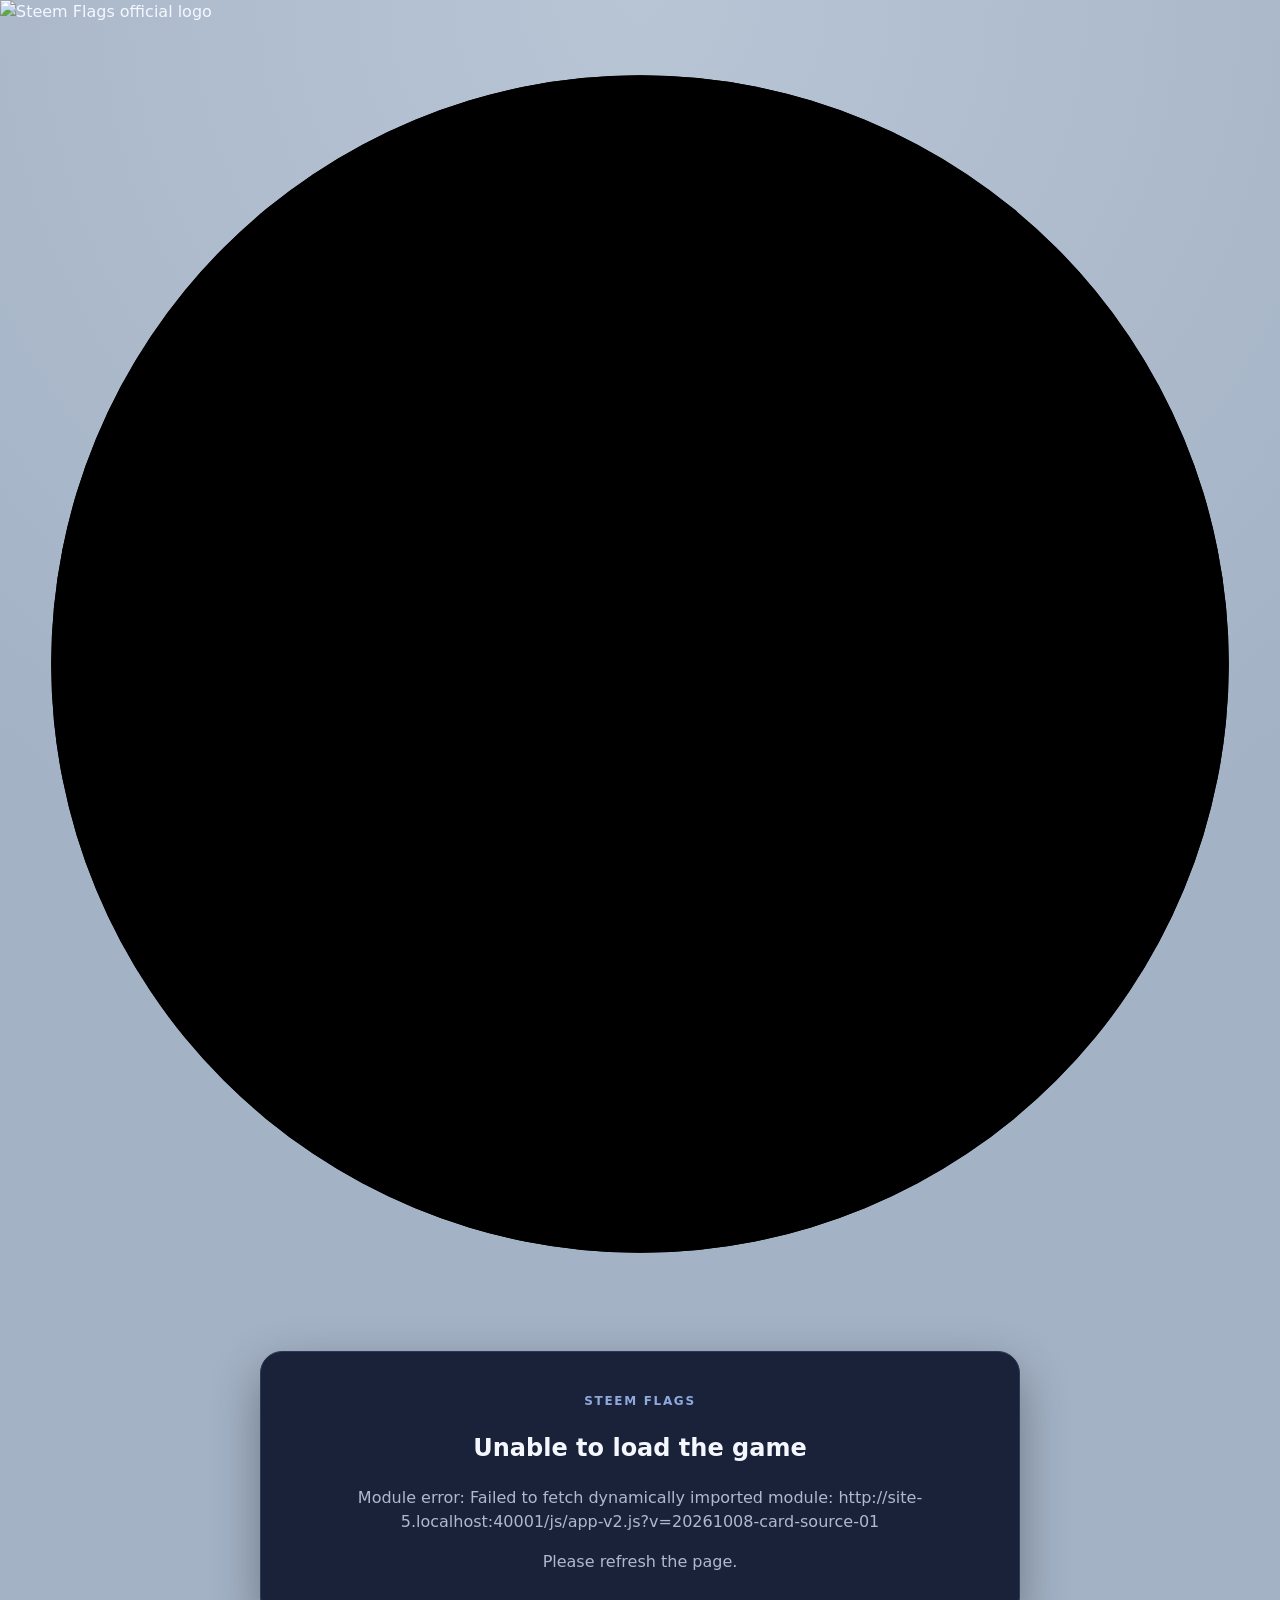
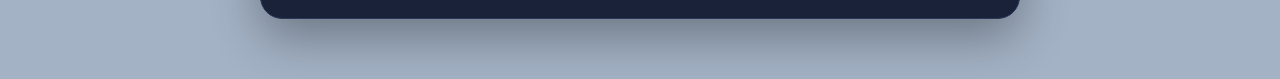
==== commit b357ad65: "Refresh homepage leaderboard flag styles" ====
--- a/index.html
+++ b/index.html
@@ -1 +1 @@
-<!doctype html><html lang="en" dir="ltr"><head><meta charset="utf-8"><meta name="viewport" content="width=device-width, initial-scale=1, viewport-fit=cover"><meta name="theme-color" content="#080d1a"><meta name="description" content="Steem Flags - Guess the flags and earn $STEEM"><meta name="application-name" content="Steem Flags"><meta name="robots" content="index,follow"><meta name="adsbitvex-verify" content="HLjoGDGGb2UJ88sHkWaZpBTD"><title>Steem Flags</title><link rel="stylesheet" href="css/style.css?v=20260922-flag-size-01"><link rel="stylesheet" href="css/preloader.css?v=20260828-logo-01"><script src="js/preloader.js?v=20260828-logo-01" defer></script><script src="js/d2e-logo.js?v=20260826-avatar-03" defer></script><script src="https://unpkg.com/@esteemapp/dsteem@0.11.5/dist/dsteem.js"></script></head><body><div id="sf-preloader" role="status" aria-label="Loading Steem Flags"><div class="sf-loader-inner"><div class="sf-loader-logo" aria-hidden="true"><img class="sf-loader-logo-base" src="./assets/steemflags_logo.png" alt="Steem Flags official logo" decoding="async" fetchpriority="high"></div><svg class="sf-loader-ring" viewBox="0 0 100 100" aria-hidden="true"><defs><linearGradient id="sfRingGradient" x1="0%" y1="100%" x2="100%" y2="0%"><stop offset="0%" stop-color="#ffffff"/><stop offset="50%" stop-color="#ffffff"/><stop offset="100%" stop-color="#ffffff"/></linearGradient></defs><circle class="sf-loader-ring-track" cx="50" cy="50" r="46" pathLength="100"></circle><circle class="sf-loader-ring-progress" cx="50" cy="50" r="46" pathLength="100"></circle></svg></div></div><div id="app" aria-live="polite"><main class="appShell"><section class="card hero"><p class="eyebrow">STEEM FLAGS</p><h1>Loading Steem Flags…</h1><p class="muted">Preparing the game interface.</p></section></main></div><noscript><main class="appShell"><section class="appShell"><h1>Steem Flags</h1><p class="muted">JavaScript is required to play the game.</p></section></noscript><script>window.addEventListener('error',function(event){console.error('Steem Flags startup error:',event.error||event.message);const app=document.getElementById('app');if(app&&app.querySelector('h1')?.textContent.includes('Loading')){const detail=String(event.error?.message||event.message||'JavaScript module failed to load').replace(/[<>&]/g,'');app.innerHTML='<main class="appShell"><section class="card hero"><p class="eyebrow">Unable to load the game</p><p class="muted">Startup error: '+detail+'</p><p class="muted">Please refresh the page.</p></section></main>'}});window.addEventListener('unhandledrejection',function(e){console.error('Steem Flags startup rejection:',e.reason);const app=document.getElementById('app');if(app&&app.querySelector('h1')?.textContent.includes('Loading')){const detail=String(e.reason?.message||e.reason||'Module failed to load').replace(/[<>&]/g,'');app.innerHTML='<main class="appShell"><section class="appShell"><h1>Startup error</h1><p class="muted">'+detail.replace(/[<>&]/g,'')+'</p><p class="muted">Please refresh the page.</p></section></main>'}});</script><script src="js/config.js?v=20260820-01"></script><script src="js/standard-flags.js?v=20260828-flags-02"></script><script src="js/more-info-patch.js?v=20260826-more-info-01"></script><script src="js/app-v2-loader.js?v=20260915-start-game-03"></script><script src="js/country-i18n.js?v=20260831-02"></script></body></html>
+<!doctype html><html lang="en" dir="ltr"><head><meta charset="utf-8"><meta name="viewport" content="width=device-width, initial-scale=1, viewport-fit=cover"><meta name="theme-color" content="#080d1a"><meta name="description" content="Steem Flags - Guess the flags and earn $STEEM"><meta name="application-name" content="Steem Flags"><meta name="robots" content="index,follow"><meta name="adsbitvex-verify" content="HLjoGDGGb2UJ88sHkWaZpBTD"><title>Steem Flags</title><link rel="stylesheet" href="css/style.css?v=20261009-leaderboard-flag-05"><link rel="stylesheet" href="css/preloader.css?v=20260828-logo-01"><script src="js/preloader.js?v=20260828-logo-01" defer></script><script src="js/d2e-logo.js?v=20260826-avatar-03" defer></script><script src="https://unpkg.com/@esteemapp/dsteem@0.11.5/dist/dsteem.js"></script></head><body><div id="sf-preloader" role="status" aria-label="Loading Steem Flags"><div class="sf-loader-inner"><div class="sf-loader-logo" aria-hidden="true"><img class="sf-loader-logo-base" src="./assets/steemflags_logo.png" alt="Steem Flags official logo" decoding="async" fetchpriority="high"></div><svg class="sf-loader-ring" viewBox="0 0 100 100" aria-hidden="true"><defs><linearGradient id="sfRingGradient" x1="0%" y1="100%" x2="100%" y2="0%"><stop offset="0%" stop-color="#ffffff"/><stop offset="50%" stop-color="#ffffff"/><stop offset="100%" stop-color="#ffffff"/></linearGradient></defs><circle class="sf-loader-ring-track" cx="50" cy="50" r="46" pathLength="100"></circle><circle class="sf-loader-ring-progress" cx="50" cy="50" r="46" pathLength="100"></circle></svg></div></div><div id="app" aria-live="polite"><main class="appShell"><section class="card hero"><p class="eyebrow">STEEM FLAGS</p><h1>Loading Steem Flags…</h1><p class="muted">Preparing the game interface.</p></section></main></div><noscript><main class="appShell"><section class="appShell"><h1>Steem Flags</h1><p class="muted">JavaScript is required to play the game.</p></section></noscript><script>window.addEventListener('error',function(event){console.error('Steem Flags startup error:',event.error||event.message);const app=document.getElementById('app');if(app&&app.querySelector('h1')?.textContent.includes('Loading')){const detail=String(event.error?.message||event.message||'JavaScript module failed to load').replace(/[<>&]/g,'');app.innerHTML='<main class="appShell"><section class="card hero"><p class="eyebrow">Unable to load the game</p><p class="muted">Startup error: '+detail+'</p><p class="muted">Please refresh the page.</p></section></main>'}});window.addEventListener('unhandledrejection',function(e){console.error('Steem Flags startup rejection:',e.reason);const app=document.getElementById('app');if(app&&app.querySelector('h1')?.textContent.includes('Loading')){const detail=String(e.reason?.message||e.reason||'Module failed to load').replace(/[<>&]/g,'');app.innerHTML='<main class="appShell"><section class="appShell"><h1>Startup error</h1><p class="muted">'+detail.replace(/[<>&]/g,'')+'</p><p class="muted">Please refresh the page.</p></section></main>'}});</script><script src="js/config.js?v=20260820-01"></script><script src="js/standard-flags.js?v=20260828-flags-02"></script><script src="js/more-info-patch.js?v=20260826-more-info-01"></script><script src="js/app-v2-loader.js?v=20260915-start-game-03"></script><script src="js/country-i18n.js?v=20260831-02"></script></body></html>
--- a/css/style.css
+++ b/css/style.css
@@ -1 +1 @@
-:root{font-family:system-ui,-apple-system,BlinkMacSystemFont,"Segoe UI",sans-serif;color:#f5f7ff;background:#080d1a;line-height:1.5}*{box-sizing:border-box}html{direction:ltr}body{margin:0;min-height:100vh;background:radial-gradient(circle at top,#18264b,#080d1a 55%);display:flex;flex-direction:column}.topbar{direction:ltr;position:sticky;top:0;z-index:100;display:block;min-height:64px;padding:8px max(12px,4vw);background:rgba(8,13,26,.94);backdrop-filter:blur(12px);border-bottom:1px solid #263250}.iconButton{display:inline-flex!important;align-items:center;justify-content:center;background:#1b2744;color:#fff;position:absolute!important;left:max(12px,4vw)!important;right:auto!important;top:50%;transform:translateY(-50%)!important;z-index:110;width:46px;height:46px;padding:0;font-size:1.35rem;line-height:1;border:0;border-radius:12px;cursor:pointer;touch-action:manipulation;-webkit-tap-highlight-color:transparent;direction:ltr!important}.brand{color:#fff;text-decoration:none;display:flex;align-items:center;flex:0 0 auto;position:relative;z-index:105}.stats{display:flex;justify-content:flex-end;align-items:center;gap:12px;font-size:.86rem;margin-left:0;min-width:0;width:100%;padding-left:64px;white-space:nowrap;overflow-x:auto;overflow-y:hidden}.stats[hidden]{display:none}.asset{display:inline-flex;align-items:center;gap:5px;flex:0 0 auto;white-space:nowrap}.assetIcon{display:inline-flex;align-items:center;justify-content:center;font-size:.78rem;font-weight:800}.steemAsset{gap:5px;flex:0 0 auto}.steemLogo{width:18px!important;height:18px!important;min-width:18px!important;max-width:18px!important;min-height:18px!important;max-height:18px!important;display:block;object-fit:contain;flex:0 0 18px}.sfAsset{gap:5px;flex:0 0 auto;white-space:nowrap}.sfLogo{width:20px!important;height:20px!important;min-width:20px!important;max-width:20px!important;min-height:20px!important;max-height:20px!important;display:block;object-fit:contain;object-position:center;flex:0 0 20px}.assetLabel{display:inline!important;visibility:visible!important;opacity:1!important;font-weight:500}.gameLogo{display:block;object-fit:contain;pointer-events:none}.logoSmall{width:48px;height:48px;flex:0 0 48px}.logoMedium{width:min(190px,45vw);height:auto;aspect-ratio:600/620;margin:0 auto 14px}.iconButton,.menu button,.primary,.secondary{font:inherit}.menu{position:fixed;top:72px;left:max(12px,4vw);right:auto;z-index:200;background:#111a30;border:1px solid #2b3858;border-radius:14px;padding:8px;box-shadow:0 12px 35px #0008;min-width:190px}.menu>*{display:block;width:100%;padding:10px 14px;color:#fff;background:transparent;text-decoration:none;text-align:left;border-radius:8px}.menu>*:hover{background:#1e2b4a}.menuLanguage{display:flex!important;align-items:center;justify-content:space-between;gap:10px}.menuLanguage select{background:#182442;color:#fff;border:1px solid #39496f;border-radius:8px;padding:7px}.appShell{width:min(760px,92vw);margin:auto;padding:40px 0}.card{background:rgba(17,26,48,.94);border:1px solid #2b3858;border-radius:22px;padding:28px;box-shadow:0 18px 50px #0005;margin-bottom:20px}.hero{text-align:center}.eyebrow{letter-spacing:.14em;font-size:.75rem;color:#8fa9dc;font-weight:700}.muted{color:#aeb9d0}.primary{background:#5b7cfa;color:#fff;font-weight:800;min-width:180px;border:0;border-radius:12px;padding:11px 15px;cursor:pointer}.secondary{background:#26365c;color:#fff;border:0;border-radius:12px;padding:11px 15px;cursor:pointer}.resumeButton{display:block;margin:12px auto 0}.primary:disabled{opacity:.55;cursor:not-allowed}.gameHeader{display:flex;justify-content:space-between;color:#aeb9d0;font-size:.9rem}.quizProgress{height:6px;width:100%;background:#202d49;border-radius:999px;overflow:hidden;margin:0 0 12px}.quizProgressBar{height:100%;width:0;background:#3d8bfd;border-radius:999px;transition:width .3s ease}.flagWrap{display:grid;place-items:center;min-height:220px;margin:18px 0}.flag{display:flex;align-items:center;justify-content:center;width:min(92%,520px);height:220px;line-height:1;user-select:none;overflow:hidden}.flagImageAsset{display:block;width:auto;height:auto;max-width:100%;max-height:100%;object-fit:contain;filter:drop-shadow(0 8px 18px #0006)}.answers{display:grid;grid-template-columns:1fr 1fr;gap:12px}.answer{padding:15px;border:1px solid #39496f;background:#182442;color:#fff;border-radius:12px;cursor:pointer;font:inherit}.answer:hover{background:#22325a}.answer.correct{background:#165c46}.answer.wrong{background:#6b2932}.answer:disabled{cursor:default}.feedback{min-height:26px;font-weight:700;white-space:pre-line}.feedback.ok{color:#64dfb2}.feedback.bad{color:#ff8792}.countryInfoLink{display:block;width:100%;max-width:100%;margin:8px auto 14px;padding:0 4px;color:#4da3ff;text-decoration:none;font-weight:700;text-align:center;white-space:normal;overflow-wrap:break-word;word-break:normal;line-height:1.35}.countryInfoLink[hidden]{display:none!important}.countryInfoLink:hover{text-decoration:underline;color:#78bfff}.countryInfoLink:visited{color:#4da3ff}.leaderboard table{width:100%;border-collapse:collapse}.leaderboard th,.leaderboard td{padding:9px;border-bottom:1px solid #2b3858;text-align:left}.leaderboard .rank{text-align:center;width:60px}.leaderboardFictionalFlag{width:32px;height:32px;object-fit:cover;border:1px solid #888;display:block;flex:0 0 auto}.leaderPlayer{display:flex;align-items:center;gap:9px;min-width:0}.leaderAvatar{width:32px;height:32px;min-width:32px;border-radius:50%;object-fit:cover;display:block;background:#26365c}.leaderboard td:last-child,.leaderboard th:last-child{text-align:center;width:90px}.siteFooter{width:min(760px,92vw);margin:0 auto 24px;padding:14px 18px;border:1px solid rgba(255,255,255,.14);border-radius:18px;background:rgba(17,26,48,.78);box-shadow:0 10px 30px rgba(0,0,0,.22);display:flex;align-items:center;justify-content:center;gap:8px;flex-wrap:wrap;text-align:center;font-size:.85rem;color:#aeb9d0}.siteFooter div{display:inline-flex;align-items:center}.siteFooter div+div::before{content:"•";margin-right:8px;color:#61739c}.siteFooter a{color:#4da3ff;text-decoration:none;font-weight:600}.siteFooter a:hover{text-decoration:underline;color:#78bfff}.siteFooter a:visited{color:#4da3ff}.steemSignupLink{color:#4da3ff}.steemSignupLink:hover{color:#78bfff}.steemSignupLink:visited{color:#4da3ff}.aboutText a:visited{color:#4da3ff}@media(max-width:560px){.topbar{min-height:58px;padding:6px 8px}.stats{gap:6px;font-size:.72rem;padding-left:52px}.steemLogo{width:16px!important;height:16px!important;min-width:16px!important;max-width:16px!important;min-height:16px!important;max-height:16px!important;flex-basis:16px}.sfLogo{width:18px!important;height:18px!important;min-width:18px!important;max-width:18px!important;min-height:18px!important;max-height:18px!important;flex-basis:18px}.logoSmall{width:40px;height:40px;flex-basis:40px}.iconButton{width:42px;height:42px}.appShell{width:calc(100vw - 16px);padding:8px 0 12px}.card{padding:12px 12px 14px;border-radius:16px;margin-bottom:10px}.gameHeader{font-size:.82rem;line-height:1.2;margin-bottom:4px}.quizProgress{height:5px;margin-bottom:7px}.flagWrap{min-height:clamp(125px,28vh,165px);height:clamp(125px,28vh,165px);margin:7px 0}.flag{width:100%;height:100%;max-height:165px}.flagImageAsset{max-width:100%;max-height:100%;width:auto;height:auto;object-fit:contain}.answers{grid-template-columns:1fr 1fr;gap:7px;margin-top:6px}.answer{min-height:48px;padding:9px 6px;font-size:.86rem;line-height:1.2}.feedback{min-height:22px;font-size:.88rem;line-height:1.25;margin:2px 0}.countryInfoLink{width:100%;max-width:100%;margin:4px auto 7px;padding:0 4px;font-size:.82rem;line-height:1.3;text-align:center;white-space:normal;overflow-wrap:break-word;word-break:normal}.primary,.secondary{padding:9px 12px;min-height:42px}.appShell:has(#gameView:not([hidden])){padding-top:4px;padding-bottom:4px}.card:has(#gameView:not([hidden])){padding:10px 10px 12px;margin-bottom:4px}.card:has(#gameView:not([hidden])) .flagWrap{margin:5px 0;min-height:clamp(120px,27vh,155px);height:clamp(120px,27vh,155px)}.card:has(#gameView:not([hidden])) .flag{max-height:155px}.card:has(#gameView:not([hidden])) .answers{gap:6px;margin-top:4px}.card:has(#gameView:not([hidden])) .answer{min-height:46px;padding:8px 5px}.card:has(#gameView:not([hidden])) .countryInfoLink{margin:3px auto 5px}.card:has(#gameView:not([hidden])) .feedback{min-height:20px;margin:1px 0}.logoMedium{width:140px}.leaderAvatar{width:30px;height:30px;min-width:30px}.siteFooter{width:calc(100vw - 16px);margin:0 auto 12px;padding:11px 12px;border-radius:15px;gap:4px;font-size:.78rem;line-height:1.35}.siteFooter div+div::before{margin-right:6px}}@media(max-width:560px) and (max-height:700px){.topbar{min-height:54px}.appShell:has(#gameView:not([hidden])){padding-top:2px}.card:has(#gameView:not([hidden])){padding:8px 9px 10px}.card:has(#gameView:not([hidden])) .flagWrap{min-height:105px;height:105px}.card:has(#gameView:not([hidden])) .flag{max-height:105px}.card:has(#gameView:not([hidden])) .answer{min-height:43px;padding:7px 4px;font-size:.82rem}.card:has(#gameView:not([hidden])) .quizProgress{margin-bottom:5px}.card:has(#gameView:not([hidden])) .countryInfoLink{margin:2px auto 4px;font-size:.78rem}}.homeTitle~#newGameButton,.earnSteemButton{width:40%!important;margin-left:auto!important;margin-right:auto!important}+:root{font-family:system-ui,-apple-system,BlinkMacSystemFont,"Segoe UI",sans-serif;color:#f5f7ff;background:#a3b2c5;line-height:1.5}*{box-sizing:border-box}html{direction:ltr}body{margin:0;min-height:100vh;background:radial-gradient(circle at top,#b8c5d5,#a3b2c5 55%);display:flex;flex-direction:column}.topbar{direction:ltr;position:sticky;top:0;z-index:100;display:block;min-height:64px;padding:8px max(12px,4vw);background:rgba(8,13,26,.94);backdrop-filter:blur(12px);border-bottom:1px solid #263250}.iconButton{display:inline-flex!important;align-items:center;justify-content:center;background:#1b2744;color:#fff;position:absolute!important;left:max(12px,4vw)!important;right:auto!important;top:50%;transform:translateY(-50%)!important;z-index:110;width:46px;height:46px;padding:0;font-size:1.35rem;line-height:1;border:0;border-radius:12px;cursor:pointer;touch-action:manipulation;-webkit-tap-highlight-color:transparent;direction:ltr!important}.brand{color:#fff;text-decoration:none;display:flex;align-items:center;flex:0 0 auto;position:relative;z-index:105}.stats{display:flex;justify-content:flex-end;align-items:center;gap:12px;font-size:.86rem;margin-left:0;min-width:0;width:100%;padding-left:64px;white-space:nowrap;overflow-x:auto;overflow-y:hidden}.stats[hidden]{display:none}.asset{display:inline-flex;align-items:center;gap:5px;flex:0 0 auto;white-space:nowrap}.assetIcon{display:inline-flex;align-items:center;justify-content:center;font-size:.78rem;font-weight:800}.steemAsset{gap:5px;flex:0 0 auto}.walletAsset{gap:0;flex:0 0 auto;color:inherit;text-decoration:none}.walletIcon{width:32px;height:32px;min-width:32px;display:inline-flex;align-items:center;justify-content:center}.walletIcon svg{width:100%;height:100%;display:block;fill:none;stroke:currentColor;stroke-width:1.8;stroke-linecap:round;stroke-linejoin:round}.walletAsset:hover{text-decoration:none;opacity:.9}.steemLogo{width:18px!important;height:18px!important;min-width:18px!important;max-width:18px!important;min-height:18px!important;max-height:18px!important;display:block;object-fit:contain;flex:0 0 18px}.sfAsset{gap:5px;flex:0 0 auto;white-space:nowrap}.sfLogo{width:20px!important;height:20px!important;min-width:20px!important;max-width:20px!important;min-height:20px!important;max-height:20px!important;display:block;object-fit:contain;object-position:center;flex:0 0 20px}.assetLabel{display:inline!important;visibility:visible!important;opacity:1!important;font-weight:500}.gameLogo{display:block;object-fit:contain;pointer-events:none}.logoSmall{width:48px;height:48px;flex:0 0 48px}.logoMedium{width:min(190px,45vw);height:auto;aspect-ratio:600/620;margin:0 auto 14px}.iconButton,.menu button,.primary,.secondary{font:inherit}.menu{position:fixed;top:72px;left:max(12px,4vw);right:auto;z-index:200;background:#111a30;border:1px solid #2b3858;border-radius:14px;padding:8px;box-shadow:0 12px 35px #0008;min-width:190px}.menu>*{display:block;width:100%;padding:10px 14px;color:#fff;background:transparent;text-decoration:none;text-align:left;border-radius:8px}.menu>*:hover{background:#1e2b4a}.menuLanguage{display:flex!important;align-items:center;justify-content:space-between;gap:10px}.menuLanguage select{background:#182442;color:#fff;border:1px solid #39496f;border-radius:8px;padding:7px}.appShell{width:min(760px,92vw);margin:auto;padding:40px 0}.card{background:rgba(17,26,48,.94);border:1px solid #2b3858;border-radius:22px;padding:28px;box-shadow:0 18px 50px #0005;margin-bottom:20px}.hero{text-align:center}.eyebrow{letter-spacing:.14em;font-size:.75rem;color:#8fa9dc;font-weight:700}.muted{color:#aeb9d0}.primary{background:#5b7cfa;color:#fff;font-weight:800;min-width:180px;border:0;border-radius:12px;padding:11px 15px;cursor:pointer}.secondary{background:#26365c;color:#fff;border:0;border-radius:12px;padding:11px 15px;cursor:pointer}.resumeButton{display:block;margin:12px auto 0}.primary:disabled{opacity:.55;cursor:not-allowed}.gameHeader{display:flex;justify-content:space-between;color:#aeb9d0;font-size:.9rem}.quizProgress{height:6px;width:100%;background:#202d49;border-radius:999px;overflow:hidden;margin:0 0 12px}.quizProgressBar{height:100%;width:0;background:#3d8bfd;border-radius:999px;transition:width .3s ease}.flagWrap{display:grid;place-items:center;min-height:220px;margin:18px 0}.flag{display:flex;align-items:center;justify-content:center;width:min(92%,520px);height:220px;line-height:1;user-select:none;overflow:hidden}.flagImageAsset{display:block;width:auto;height:auto;max-width:100%;max-height:100%;object-fit:contain;filter:drop-shadow(0 8px 18px #0006)}.answers{display:grid;grid-template-columns:1fr 1fr;gap:12px}.answer{padding:15px;border:1px solid #39496f;background:#182442;color:#fff;border-radius:12px;cursor:pointer;font:inherit}.answer:hover{background:#22325a}.answer.correct{background:#165c46}.answer.wrong{background:#6b2932}.answer:disabled{cursor:default}.feedback{min-height:26px;font-weight:700;white-space:pre-line}.feedback.ok{color:#64dfb2}.feedback.bad{color:#ff8792}.countryInfoLink{display:block;width:100%;max-width:100%;margin:8px auto 14px;padding:0 4px;color:#4da3ff;text-decoration:none;font-weight:700;text-align:center;white-space:normal;overflow-wrap:break-word;word-break:normal;line-height:1.35}.countryInfoLink[hidden]{display:none!important}.countryInfoLink:hover{text-decoration:underline;color:#78bfff}.countryInfoLink:visited{color:#4da3ff}.leaderboard table{width:100%;border-collapse:collapse}.leaderboard th,.leaderboard td{padding:9px;border-bottom:1px solid #2b3858;text-align:left}.leaderboard .rank{text-align:center;width:60px}.leaderboardUser{display:grid;grid-template-columns:64px 32px minmax(0,1fr);align-items:center;column-gap:8px;min-width:0;width:100%;overflow:hidden}.leaderboardUser .leaderboardFictionalFlag{grid-column:1;grid-row:1;justify-self:end;height:32px;width:auto;max-width:64px;object-fit:contain;border:1px solid #888;display:block;flex:0 0 auto}.leaderboardUser .leaderboardAvatar{grid-column:2;grid-row:1}.leaderboardUser span{grid-column:3;grid-row:1;min-width:0;overflow:hidden;text-overflow:ellipsis;white-space:nowrap}.leaderPlayer{display:flex;align-items:center;gap:9px;min-width:0}.leaderAvatar{width:32px;height:32px;min-width:32px;border-radius:50%;object-fit:cover;display:block;background:#26365c}.leaderboard td:last-child,.leaderboard th:last-child{text-align:center;width:90px}.siteFooter{width:min(760px,92vw);margin:0 auto 24px;padding:14px 18px;border:1px solid rgba(255,255,255,.14);border-radius:18px;background:rgba(17,26,48,.78);box-shadow:0 10px 30px rgba(0,0,0,.22);display:flex;align-items:center;justify-content:center;gap:8px;flex-wrap:wrap;text-align:center;font-size:.85rem;color:#aeb9d0}.siteFooter div{display:inline-flex;align-items:center}.siteFooter div+div::before{content:"•";margin-right:8px;color:#61739c}.siteFooter a{color:#4da3ff;text-decoration:none;font-weight:600}.siteFooter a:hover{text-decoration:underline;color:#78bfff}.siteFooter a:visited{color:#4da3ff}.steemSignupLink{color:#4da3ff}.steemSignupLink:hover{color:#78bfff}.steemSignupLink:visited{color:#4da3ff}.aboutText a:visited{color:#4da3ff}@media(max-width:560px){.topbar{min-height:58px;padding:6px 8px}.stats{gap:6px;font-size:.72rem;padding-left:52px}.steemLogo{width:16px!important;height:16px!important;min-width:16px!important;max-width:16px!important;min-height:16px!important;max-height:16px!important;flex-basis:16px}.walletIcon{width:30px;height:30px;min-width:30px}.sfLogo{width:18px!important;height:18px!important;min-width:18px!important;max-width:18px!important;min-height:18px!important;max-height:18px!important;flex-basis:18px}.logoSmall{width:40px;height:40px;flex-basis:40px}.iconButton{width:42px;height:42px}.appShell{width:calc(100vw - 16px);padding:8px 0 12px}.card{padding:12px 12px 14px;border-radius:16px;margin-bottom:10px}.gameHeader{font-size:.82rem;line-height:1.2;margin-bottom:4px}.quizProgress{height:5px;margin-bottom:7px}.flagWrap{min-height:clamp(125px,28vh,165px);height:clamp(125px,28vh,165px);margin:7px 0}.flag{width:100%;height:100%;max-height:165px}.flagImageAsset{max-width:100%;max-height:100%;width:auto;height:auto;object-fit:contain}.answers{grid-template-columns:1fr 1fr;gap:7px;margin-top:6px}.answer{min-height:48px;padding:9px 6px;font-size:.86rem;line-height:1.2}.feedback{min-height:22px;font-size:.88rem;line-height:1.25;margin:2px 0}.countryInfoLink{width:100%;max-width:100%;margin:4px auto 7px;padding:0 4px;font-size:.82rem;line-height:1.3;text-align:center;white-space:normal;overflow-wrap:break-word;word-break:normal}.primary,.secondary{padding:9px 12px;min-height:42px}.appShell:has(#gameView:not([hidden])){padding-top:4px;padding-bottom:4px}.card:has(#gameView:not([hidden])){padding:10px 10px 12px;margin-bottom:4px}.card:has(#gameView:not([hidden])) .flagWrap{margin:5px 0;min-height:clamp(120px,27vh,155px);height:clamp(120px,27vh,155px)}.card:has(#gameView:not([hidden])) .flag{max-height:155px}.card:has(#gameView:not([hidden])) .answers{gap:6px;margin-top:4px}.card:has(#gameView:not([hidden])) .answer{min-height:46px;padding:8px 5px}.card:has(#gameView:not([hidden])) .countryInfoLink{margin:3px auto 5px}.card:has(#gameView:not([hidden])) .feedback{min-height:20px;margin:1px 0}.logoMedium{width:140px}.leaderAvatar{width:30px;height:30px;min-width:30px}.leaderboardFictionalFlag{width:30px;height:20px}.leaderboardUser{grid-template-columns:56px 30px minmax(0,1fr);column-gap:6px}.leaderboardUser .leaderboardFictionalFlag{height:30px;width:auto;max-width:56px}.siteFooter{width:calc(100vw - 16px);margin:0 auto 12px;padding:11px 12px;border-radius:15px;gap:4px;font-size:.78rem;line-height:1.35}.siteFooter div+div::before{margin-right:6px}}@media(max-width:560px) and (max-height:700px){.topbar{min-height:54px}.appShell:has(#gameView:not([hidden])){padding-top:2px}.card:has(#gameView:not([hidden])){padding:8px 9px 10px}.card:has(#gameView:not([hidden])) .flagWrap{min-height:105px;height:105px}.card:has(#gameView:not([hidden])) .flag{max-height:105px}.card:has(#gameView:not([hidden])) .answer{min-height:43px;padding:7px 4px;font-size:.82rem}.card:has(#gameView:not([hidden])) .quizProgress{margin-bottom:5px}.card:has(#gameView:not([hidden])) .countryInfoLink{margin:2px auto 4px;font-size:.78rem}}.homeTitle~#newGameButton,.earnSteemButton{width:40%!important;margin-left:auto!important;margin-right:auto!important}
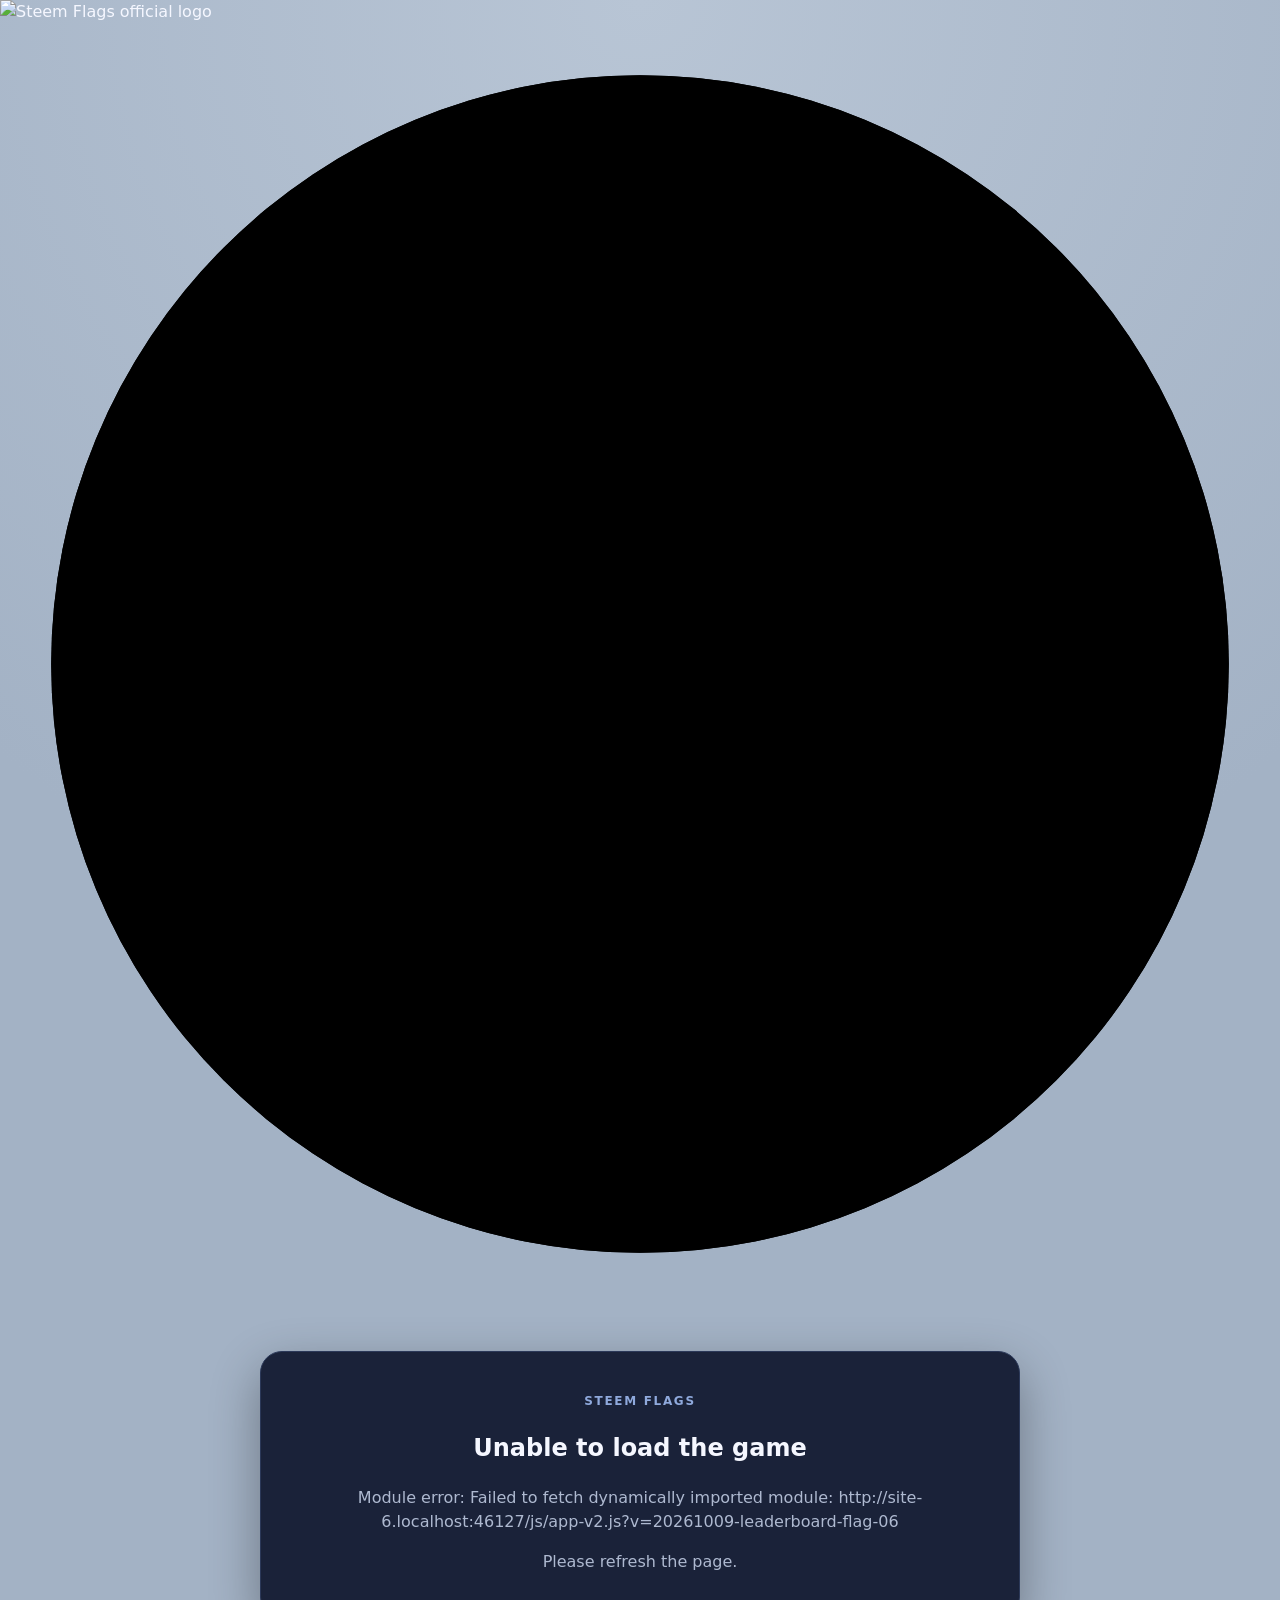
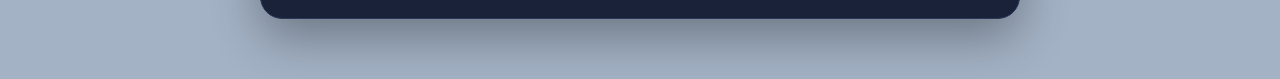
==== commit 3d8b7dcb: "Refresh cached daily reward claim modules" ====
--- a/index.html
+++ b/index.html
@@ -1 +1 @@
-<!doctype html><html lang="en" dir="ltr"><head><meta charset="utf-8"><meta name="viewport" content="width=device-width, initial-scale=1, viewport-fit=cover"><meta name="theme-color" content="#080d1a"><meta name="description" content="Steem Flags - Guess the flags and earn $STEEM"><meta name="application-name" content="Steem Flags"><meta name="robots" content="index,follow"><meta name="adsbitvex-verify" content="HLjoGDGGb2UJ88sHkWaZpBTD"><title>Steem Flags</title><link rel="stylesheet" href="css/style.css?v=20261009-leaderboard-flag-05"><link rel="stylesheet" href="css/preloader.css?v=20260828-logo-01"><script src="js/preloader.js?v=20260828-logo-01" defer></script><script src="js/d2e-logo.js?v=20260826-avatar-03" defer></script><script src="https://unpkg.com/@esteemapp/dsteem@0.11.5/dist/dsteem.js"></script></head><body><div id="sf-preloader" role="status" aria-label="Loading Steem Flags"><div class="sf-loader-inner"><div class="sf-loader-logo" aria-hidden="true"><img class="sf-loader-logo-base" src="./assets/steemflags_logo.png" alt="Steem Flags official logo" decoding="async" fetchpriority="high"></div><svg class="sf-loader-ring" viewBox="0 0 100 100" aria-hidden="true"><defs><linearGradient id="sfRingGradient" x1="0%" y1="100%" x2="100%" y2="0%"><stop offset="0%" stop-color="#ffffff"/><stop offset="50%" stop-color="#ffffff"/><stop offset="100%" stop-color="#ffffff"/></linearGradient></defs><circle class="sf-loader-ring-track" cx="50" cy="50" r="46" pathLength="100"></circle><circle class="sf-loader-ring-progress" cx="50" cy="50" r="46" pathLength="100"></circle></svg></div></div><div id="app" aria-live="polite"><main class="appShell"><section class="card hero"><p class="eyebrow">STEEM FLAGS</p><h1>Loading Steem Flags…</h1><p class="muted">Preparing the game interface.</p></section></main></div><noscript><main class="appShell"><section class="appShell"><h1>Steem Flags</h1><p class="muted">JavaScript is required to play the game.</p></section></noscript><script>window.addEventListener('error',function(event){console.error('Steem Flags startup error:',event.error||event.message);const app=document.getElementById('app');if(app&&app.querySelector('h1')?.textContent.includes('Loading')){const detail=String(event.error?.message||event.message||'JavaScript module failed to load').replace(/[<>&]/g,'');app.innerHTML='<main class="appShell"><section class="card hero"><p class="eyebrow">Unable to load the game</p><p class="muted">Startup error: '+detail+'</p><p class="muted">Please refresh the page.</p></section></main>'}});window.addEventListener('unhandledrejection',function(e){console.error('Steem Flags startup rejection:',e.reason);const app=document.getElementById('app');if(app&&app.querySelector('h1')?.textContent.includes('Loading')){const detail=String(e.reason?.message||e.reason||'Module failed to load').replace(/[<>&]/g,'');app.innerHTML='<main class="appShell"><section class="appShell"><h1>Startup error</h1><p class="muted">'+detail.replace(/[<>&]/g,'')+'</p><p class="muted">Please refresh the page.</p></section></main>'}});</script><script src="js/config.js?v=20260820-01"></script><script src="js/standard-flags.js?v=20260828-flags-02"></script><script src="js/more-info-patch.js?v=20260826-more-info-01"></script><script src="js/app-v2-loader.js?v=20260915-start-game-03"></script><script src="js/country-i18n.js?v=20260831-02"></script></body></html>
+<!doctype html><html lang="en" dir="ltr"><head><meta charset="utf-8"><meta name="viewport" content="width=device-width, initial-scale=1, viewport-fit=cover"><meta name="theme-color" content="#080d1a"><meta name="description" content="Steem Flags - Guess the flags and earn $STEEM"><meta name="application-name" content="Steem Flags"><meta name="robots" content="index,follow"><meta name="adsbitvex-verify" content="HLjoGDGGb2UJ88sHkWaZpBTD"><title>Steem Flags</title><link rel="stylesheet" href="css/style.css?v=20261009-leaderboard-flag-05"><link rel="stylesheet" href="css/preloader.css?v=20260828-logo-01"><script src="js/preloader.js?v=20260828-logo-01" defer></script><script src="js/d2e-logo.js?v=20260826-avatar-03" defer></script><script src="https://unpkg.com/@esteemapp/dsteem@0.11.5/dist/dsteem.js"></script></head><body><div id="sf-preloader" role="status" aria-label="Loading Steem Flags"><div class="sf-loader-inner"><div class="sf-loader-logo" aria-hidden="true"><img class="sf-loader-logo-base" src="./assets/steemflags_logo.png" alt="Steem Flags official logo" decoding="async" fetchpriority="high"></div><svg class="sf-loader-ring" viewBox="0 0 100 100" aria-hidden="true"><defs><linearGradient id="sfRingGradient" x1="0%" y1="100%" x2="100%" y2="0%"><stop offset="0%" stop-color="#ffffff"/><stop offset="50%" stop-color="#ffffff"/><stop offset="100%" stop-color="#ffffff"/></linearGradient></defs><circle class="sf-loader-ring-track" cx="50" cy="50" r="46" pathLength="100"></circle><circle class="sf-loader-ring-progress" cx="50" cy="50" r="46" pathLength="100"></circle></svg></div></div><div id="app" aria-live="polite"><main class="appShell"><section class="card hero"><p class="eyebrow">STEEM FLAGS</p><h1>Loading Steem Flags…</h1><p class="muted">Preparing the game interface.</p></section></main></div><noscript><main class="appShell"><section class="appShell"><h1>Steem Flags</h1><p class="muted">JavaScript is required to play the game.</p></section></noscript><script>window.addEventListener('error',function(event){console.error('Steem Flags startup error:',event.error||event.message);const app=document.getElementById('app');if(app&&app.querySelector('h1')?.textContent.includes('Loading')){const detail=String(event.error?.message||event.message||'JavaScript module failed to load').replace(/[<>&]/g,'');app.innerHTML='<main class="appShell"><section class="card hero"><p class="eyebrow">Unable to load the game</p><p class="muted">Startup error: '+detail+'</p><p class="muted">Please refresh the page.</p></section></main>'}});window.addEventListener('unhandledrejection',function(e){console.error('Steem Flags startup rejection:',e.reason);const app=document.getElementById('app');if(app&&app.querySelector('h1')?.textContent.includes('Loading')){const detail=String(e.reason?.message||e.reason||'Module failed to load').replace(/[<>&]/g,'');app.innerHTML='<main class="appShell"><section class="appShell"><h1>Startup error</h1><p class="muted">'+detail.replace(/[<>&]/g,'')+'</p><p class="muted">Please refresh the page.</p></section></main>'}});</script><script src="js/config.js?v=20260820-01"></script><script src="js/standard-flags.js?v=20260828-flags-02"></script><script src="js/more-info-patch.js?v=20260826-more-info-01"></script><script src="js/app-v2-loader.js?v=20261015-daily-reward-claim-01"></script><script src="js/country-i18n.js?v=20260831-02"></script></body></html>
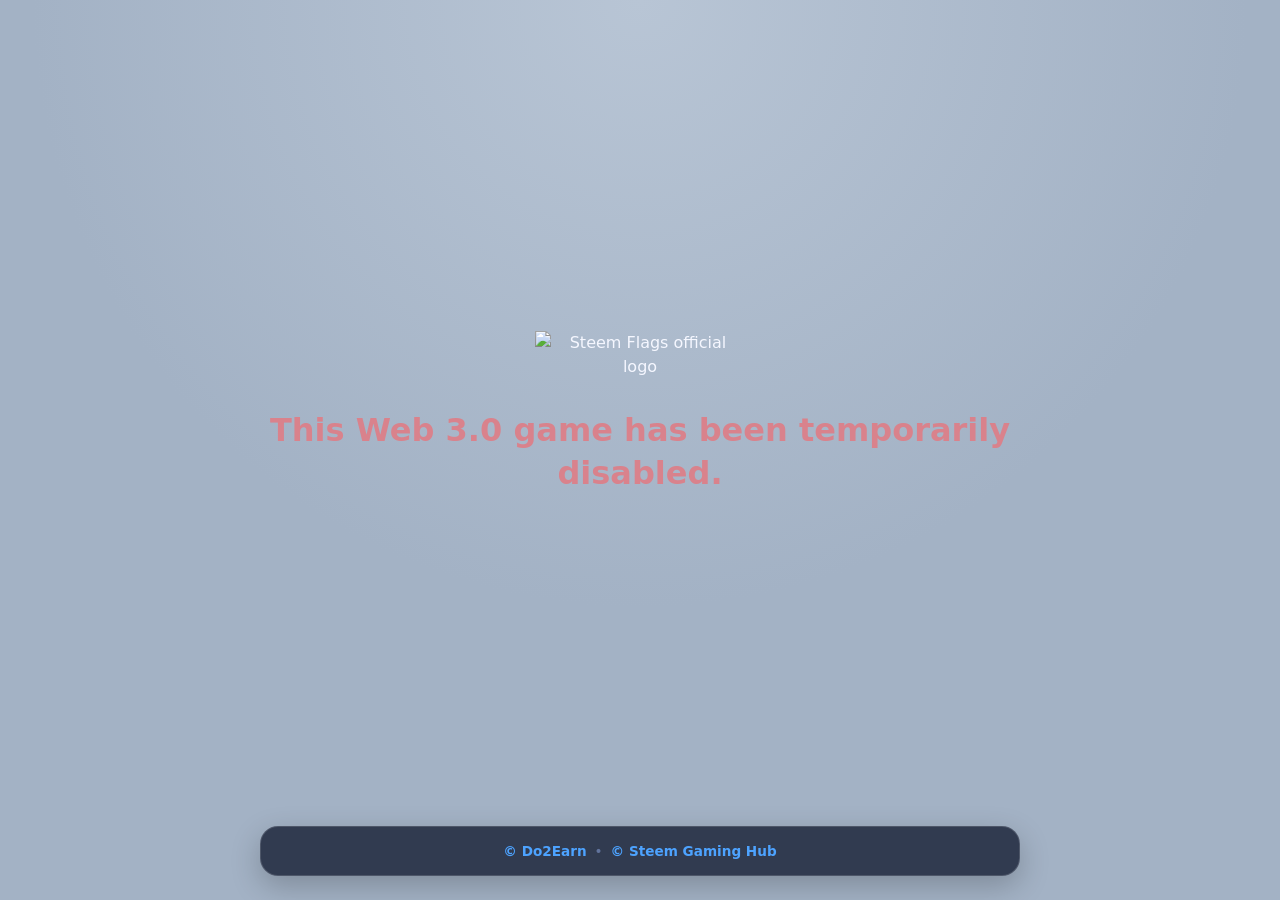
==== commit 5a370686: "Redirect Steem Flags home page to temporary disabled notice" ====
--- a/index.html
+++ b/index.html
@@ -1 +1,17 @@
-<!doctype html><html lang="en" dir="ltr"><head><meta charset="utf-8"><meta name="viewport" content="width=device-width, initial-scale=1, viewport-fit=cover"><meta name="theme-color" content="#080d1a"><meta name="description" content="Steem Flags - Guess the flags and earn $STEEM"><meta name="application-name" content="Steem Flags"><meta name="robots" content="index,follow"><meta name="adsbitvex-verify" content="HLjoGDGGb2UJ88sHkWaZpBTD"><title>Steem Flags</title><link rel="stylesheet" href="css/style.css?v=20261009-leaderboard-flag-05"><link rel="stylesheet" href="css/preloader.css?v=20260828-logo-01"><script src="js/preloader.js?v=20260828-logo-01" defer></script><script src="js/d2e-logo.js?v=20260826-avatar-03" defer></script><script src="https://unpkg.com/@esteemapp/dsteem@0.11.5/dist/dsteem.js"></script></head><body><div id="sf-preloader" role="status" aria-label="Loading Steem Flags"><div class="sf-loader-inner"><div class="sf-loader-logo" aria-hidden="true"><img class="sf-loader-logo-base" src="./assets/steemflags_logo.png" alt="Steem Flags official logo" decoding="async" fetchpriority="high"></div><svg class="sf-loader-ring" viewBox="0 0 100 100" aria-hidden="true"><defs><linearGradient id="sfRingGradient" x1="0%" y1="100%" x2="100%" y2="0%"><stop offset="0%" stop-color="#ffffff"/><stop offset="50%" stop-color="#ffffff"/><stop offset="100%" stop-color="#ffffff"/></linearGradient></defs><circle class="sf-loader-ring-track" cx="50" cy="50" r="46" pathLength="100"></circle><circle class="sf-loader-ring-progress" cx="50" cy="50" r="46" pathLength="100"></circle></svg></div></div><div id="app" aria-live="polite"><main class="appShell"><section class="card hero"><p class="eyebrow">STEEM FLAGS</p><h1>Loading Steem Flags…</h1><p class="muted">Preparing the game interface.</p></section></main></div><noscript><main class="appShell"><section class="appShell"><h1>Steem Flags</h1><p class="muted">JavaScript is required to play the game.</p></section></noscript><script>window.addEventListener('error',function(event){console.error('Steem Flags startup error:',event.error||event.message);const app=document.getElementById('app');if(app&&app.querySelector('h1')?.textContent.includes('Loading')){const detail=String(event.error?.message||event.message||'JavaScript module failed to load').replace(/[<>&]/g,'');app.innerHTML='<main class="appShell"><section class="card hero"><p class="eyebrow">Unable to load the game</p><p class="muted">Startup error: '+detail+'</p><p class="muted">Please refresh the page.</p></section></main>'}});window.addEventListener('unhandledrejection',function(e){console.error('Steem Flags startup rejection:',e.reason);const app=document.getElementById('app');if(app&&app.querySelector('h1')?.textContent.includes('Loading')){const detail=String(e.reason?.message||e.reason||'Module failed to load').replace(/[<>&]/g,'');app.innerHTML='<main class="appShell"><section class="appShell"><h1>Startup error</h1><p class="muted">'+detail.replace(/[<>&]/g,'')+'</p><p class="muted">Please refresh the page.</p></section></main>'}});</script><script src="js/config.js?v=20260820-01"></script><script src="js/standard-flags.js?v=20260828-flags-02"></script><script src="js/more-info-patch.js?v=20260826-more-info-01"></script><script src="js/app-v2-loader.js?v=20261015-daily-reward-claim-01"></script><script src="js/country-i18n.js?v=20260831-02"></script></body></html>
+<!doctype html>
+<html lang="en" dir="ltr">
+<head>
+  <meta charset="utf-8">
+  <meta name="viewport" content="width=device-width, initial-scale=1">
+  <meta http-equiv="refresh" content="0; url=./temp-disabled.html">
+  <meta name="robots" content="noindex,follow">
+  <title>Steem Flags</title>
+  <script>
+    window.location.replace("./temp-disabled.html");
+  </script>
+</head>
+<body>
+  <p>Redirecting to the temporary Steem Flags notice…</p>
+  <p><a href="./temp-disabled.html">Continue to Steem Flags notice</a></p>
+</body>
+</html>
